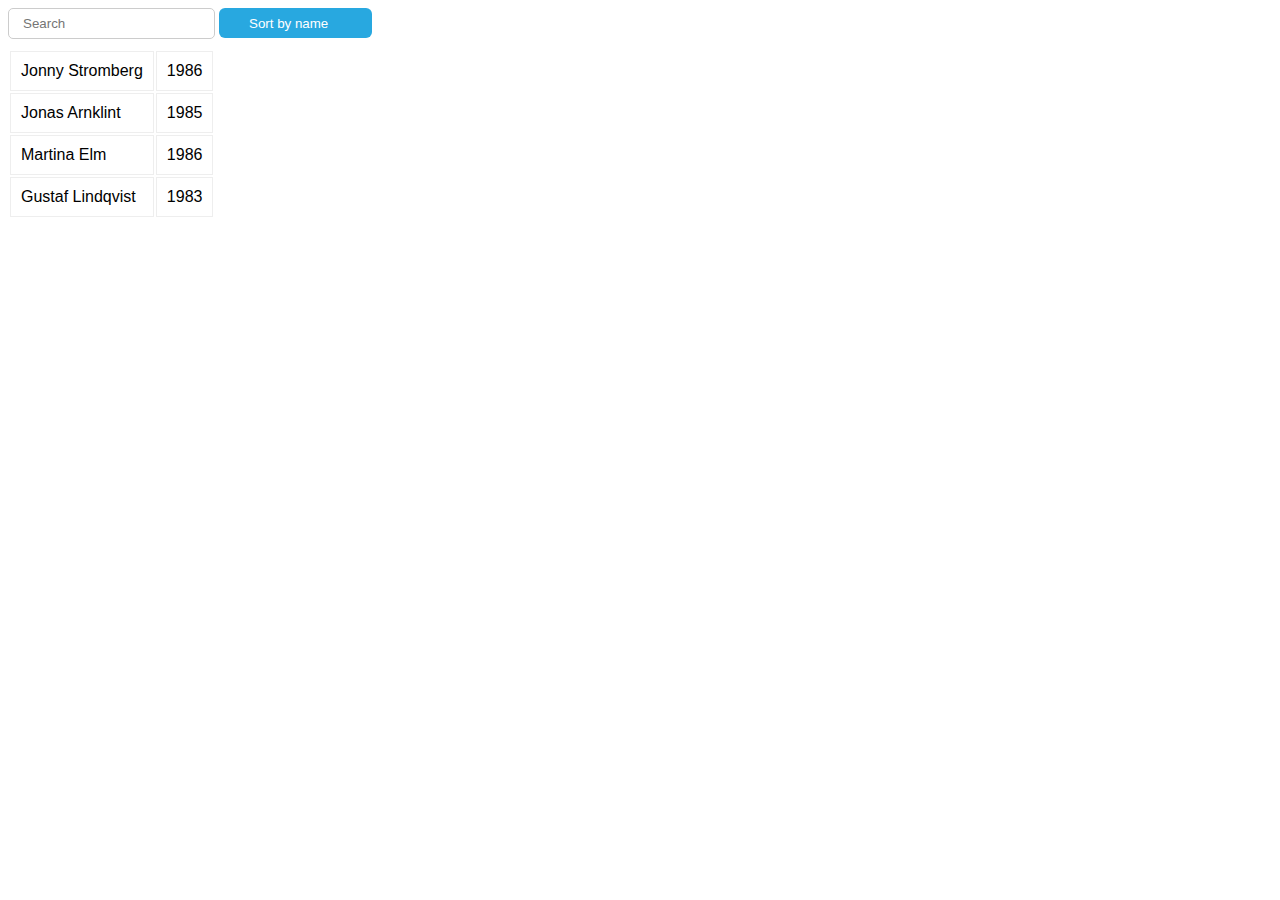
==== src/assets/index.html @ e0f152f1 "Bring in list.js demo code to integrate into project" ====
<!DOCTYPE html>

<html>
    <head>
        <link rel="stylesheet" type="text/css" href="index.css" />
    </head>

    <body>
        <div id="users">
            <input class="search" placeholder="Search" />

            <button class="sort" data-sort="name">
                Sort by name
            </button>

            <table>
                <!-- IMPORTANT, class="list" have to be at tbody -->
                <tbody class="list">
                    <tr>
                        <td class="name">Jonny Stromberg</td>
                        <td class="born">1986</td>
                    </tr>
                    <tr>
                        <td class="name">Jonas Arnklint</td>
                        <td class="born">1985</td>
                    </tr>
                    <tr>
                        <td class="name">Martina Elm</td>
                        <td class="born">1986</td>
                    </tr>
                    <tr>
                        <td class="name">Gustaf Lindqvist</td>
                        <td class="born">1983</td>
                    </tr>
                </tbody>
            </table>
        </div>

        <script src="http://listjs.com/assets/javascripts/list.min.js"></script>
        <script src="create_list.js" type="text/javascript"></script>
    </body>
</html>
---- src/assets/index.css ----
.list {
    font-family:sans-serif;
}

td {
    padding:10px; 
    border:solid 1px #eee;
}

input {
    border:solid 1px #ccc;
    border-radius: 5px;
    padding:7px 14px;
    margin-bottom:10px
}

input:focus {
    outline:none;
    border-color:#aaa;
}

.sort {
    padding:8px 30px;
    border-radius: 6px;
    border:none;
    display:inline-block;
    color:#fff;
    text-decoration: none;
    background-color: #28a8e0;
    height:30px;
}

.sort:hover {
    text-decoration: none;
    background-color:#1b8aba;
}

.sort:focus {
    outline:none;
}

.sort:after {
    display:inline-block;
    width: 0;
    height: 0;
    border-left: 5px solid transparent;
    border-right: 5px solid transparent;
    border-bottom: 5px solid transparent;
    content:"";
    position: relative;
    top:-10px;
    right:-5px;
}

.sort.asc:after {
    width: 0;
    height: 0;
    border-left: 5px solid transparent;
    border-right: 5px solid transparent;
    border-top: 5px solid #fff;
    content:"";
    position: relative;
    top:4px;
    right:-5px;
}

.sort.desc:after {
    width: 0;
    height: 0;
    border-left: 5px solid transparent;
    border-right: 5px solid transparent;
    border-bottom: 5px solid #fff;
    content:"";
    position: relative;
    top:-4px;
    right:-5px;
}
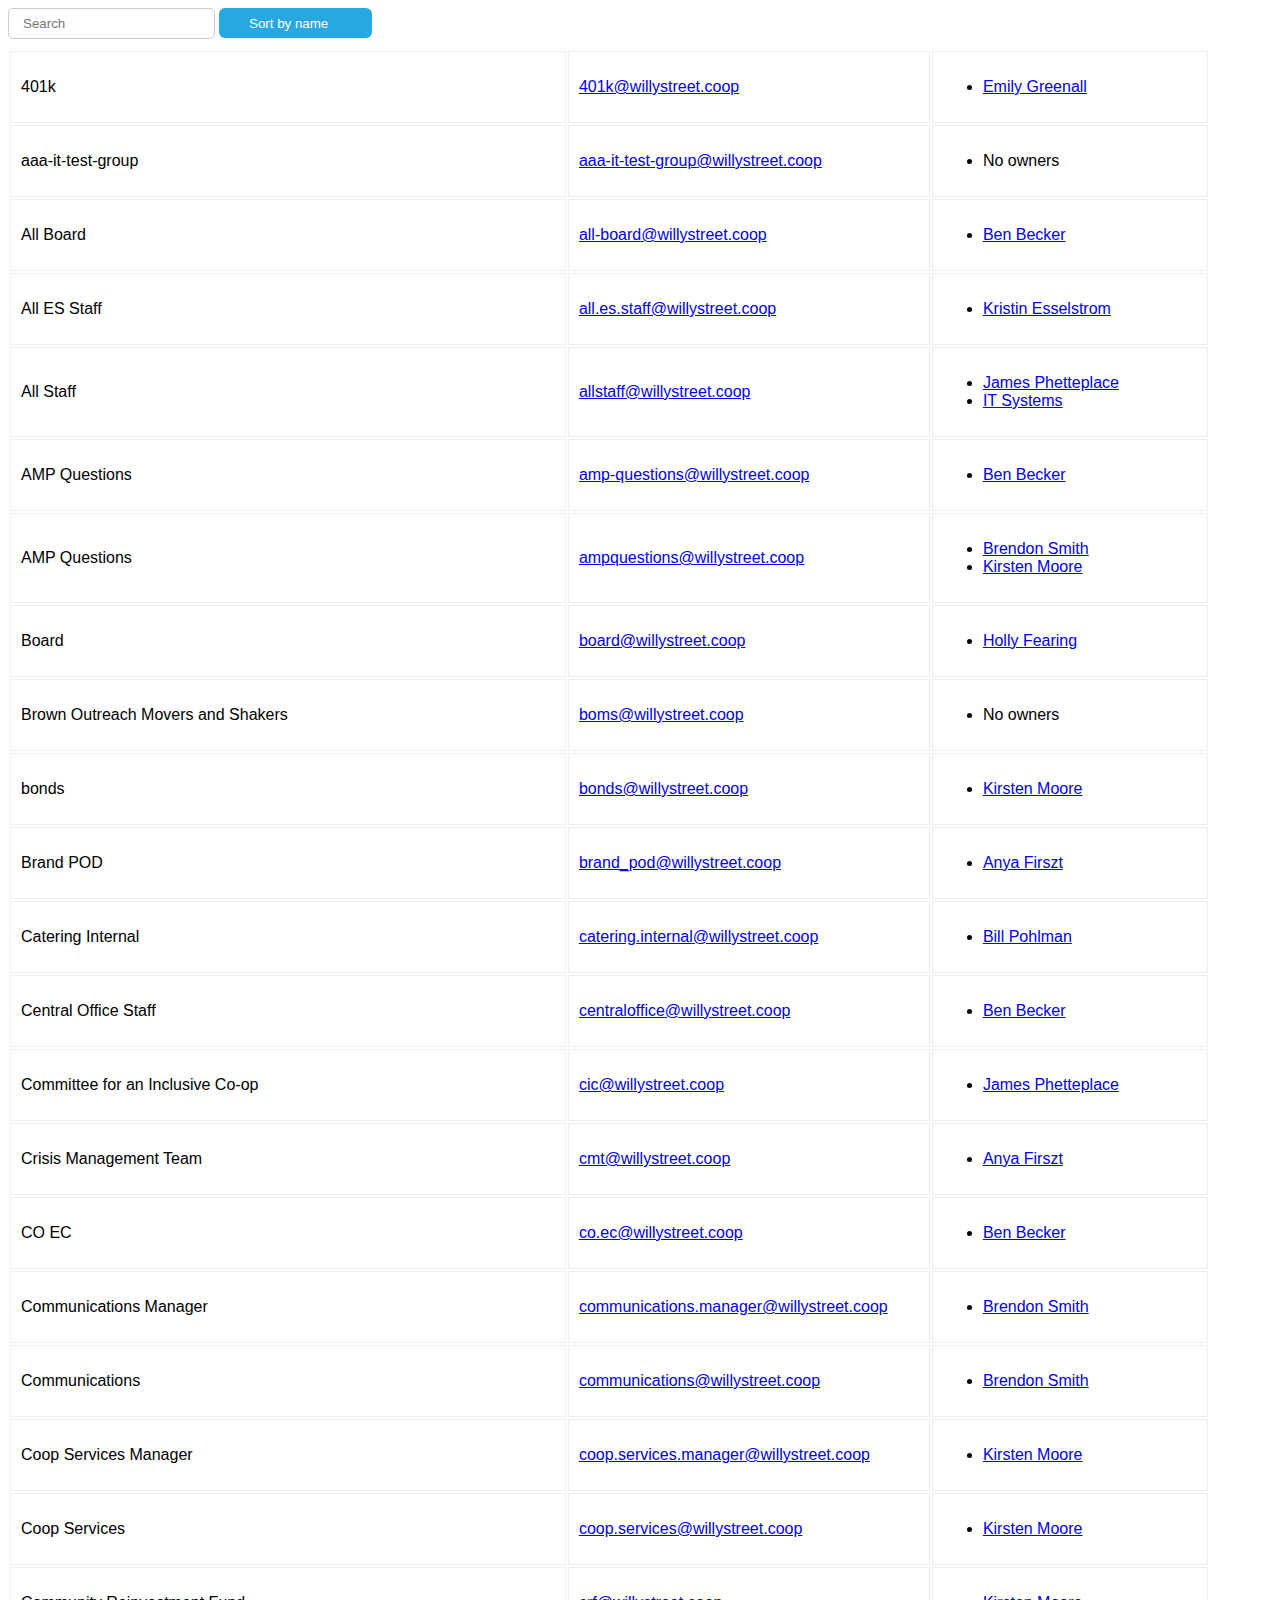
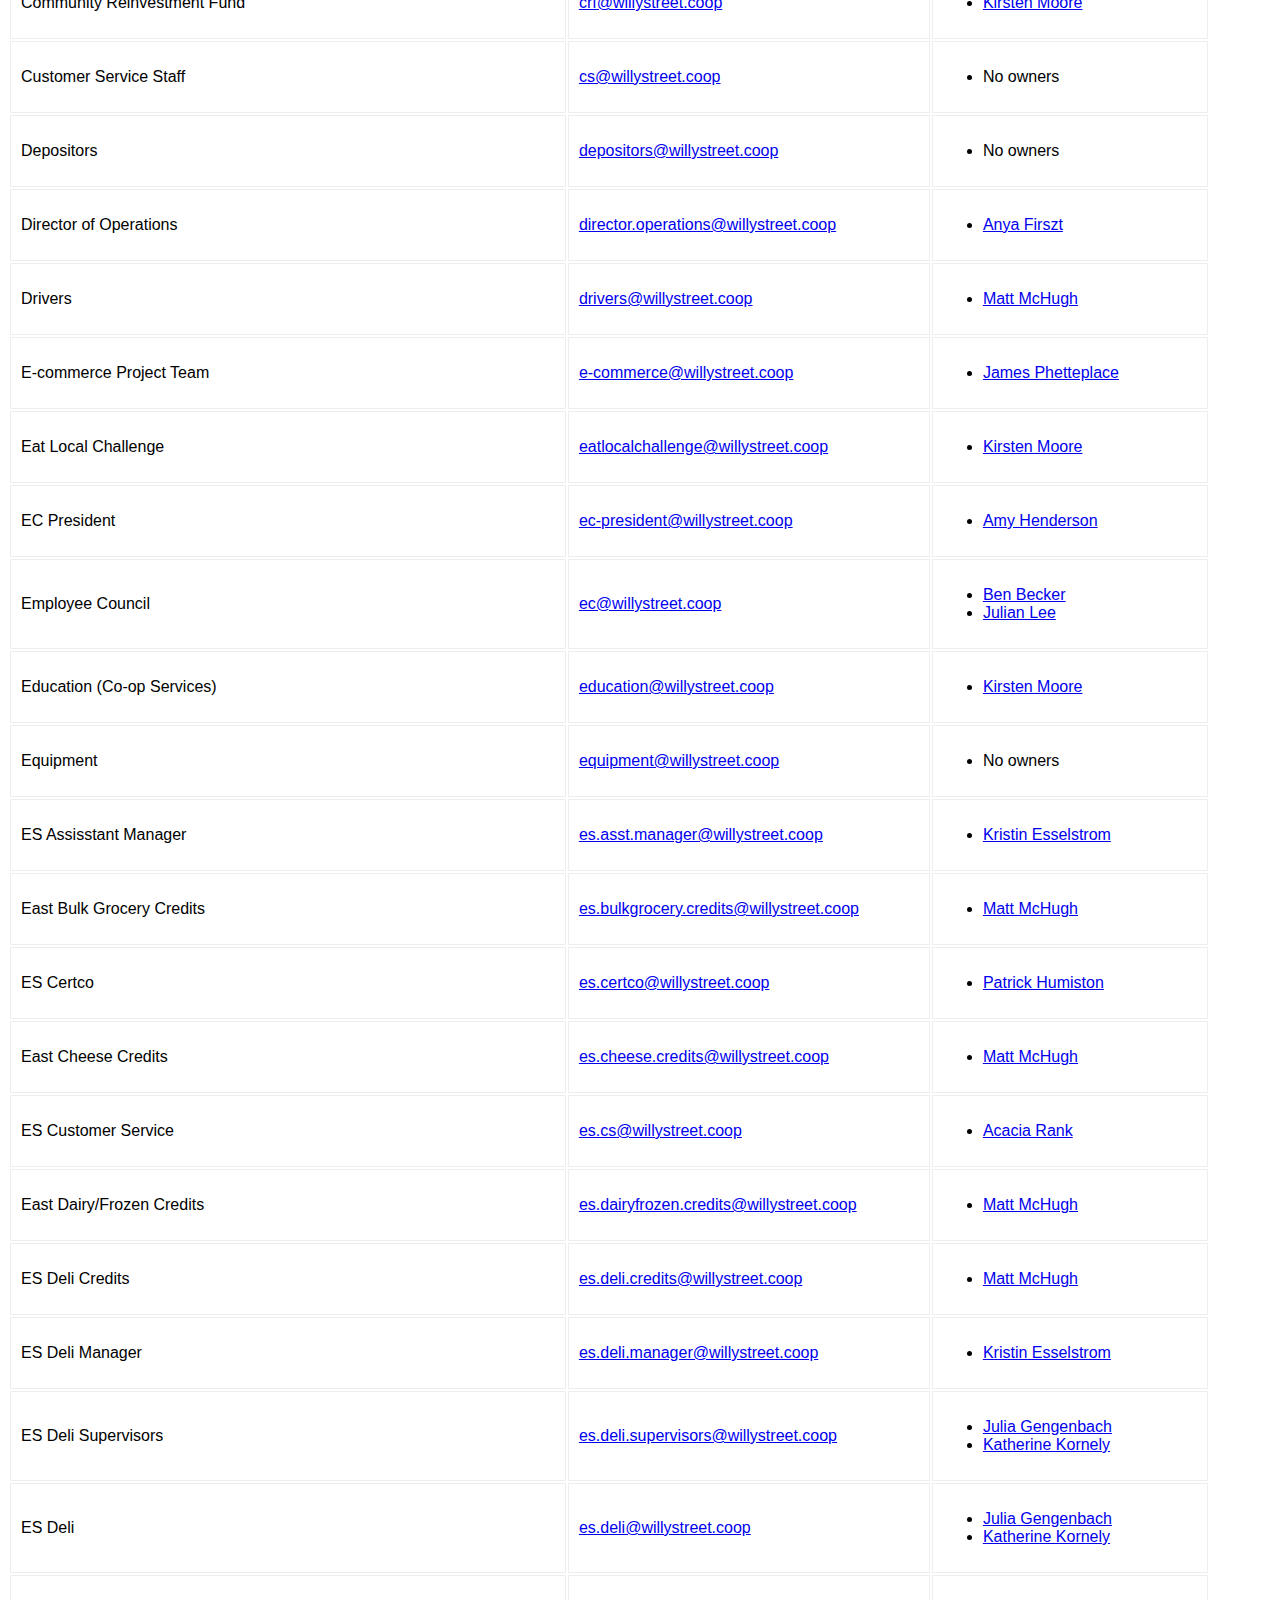
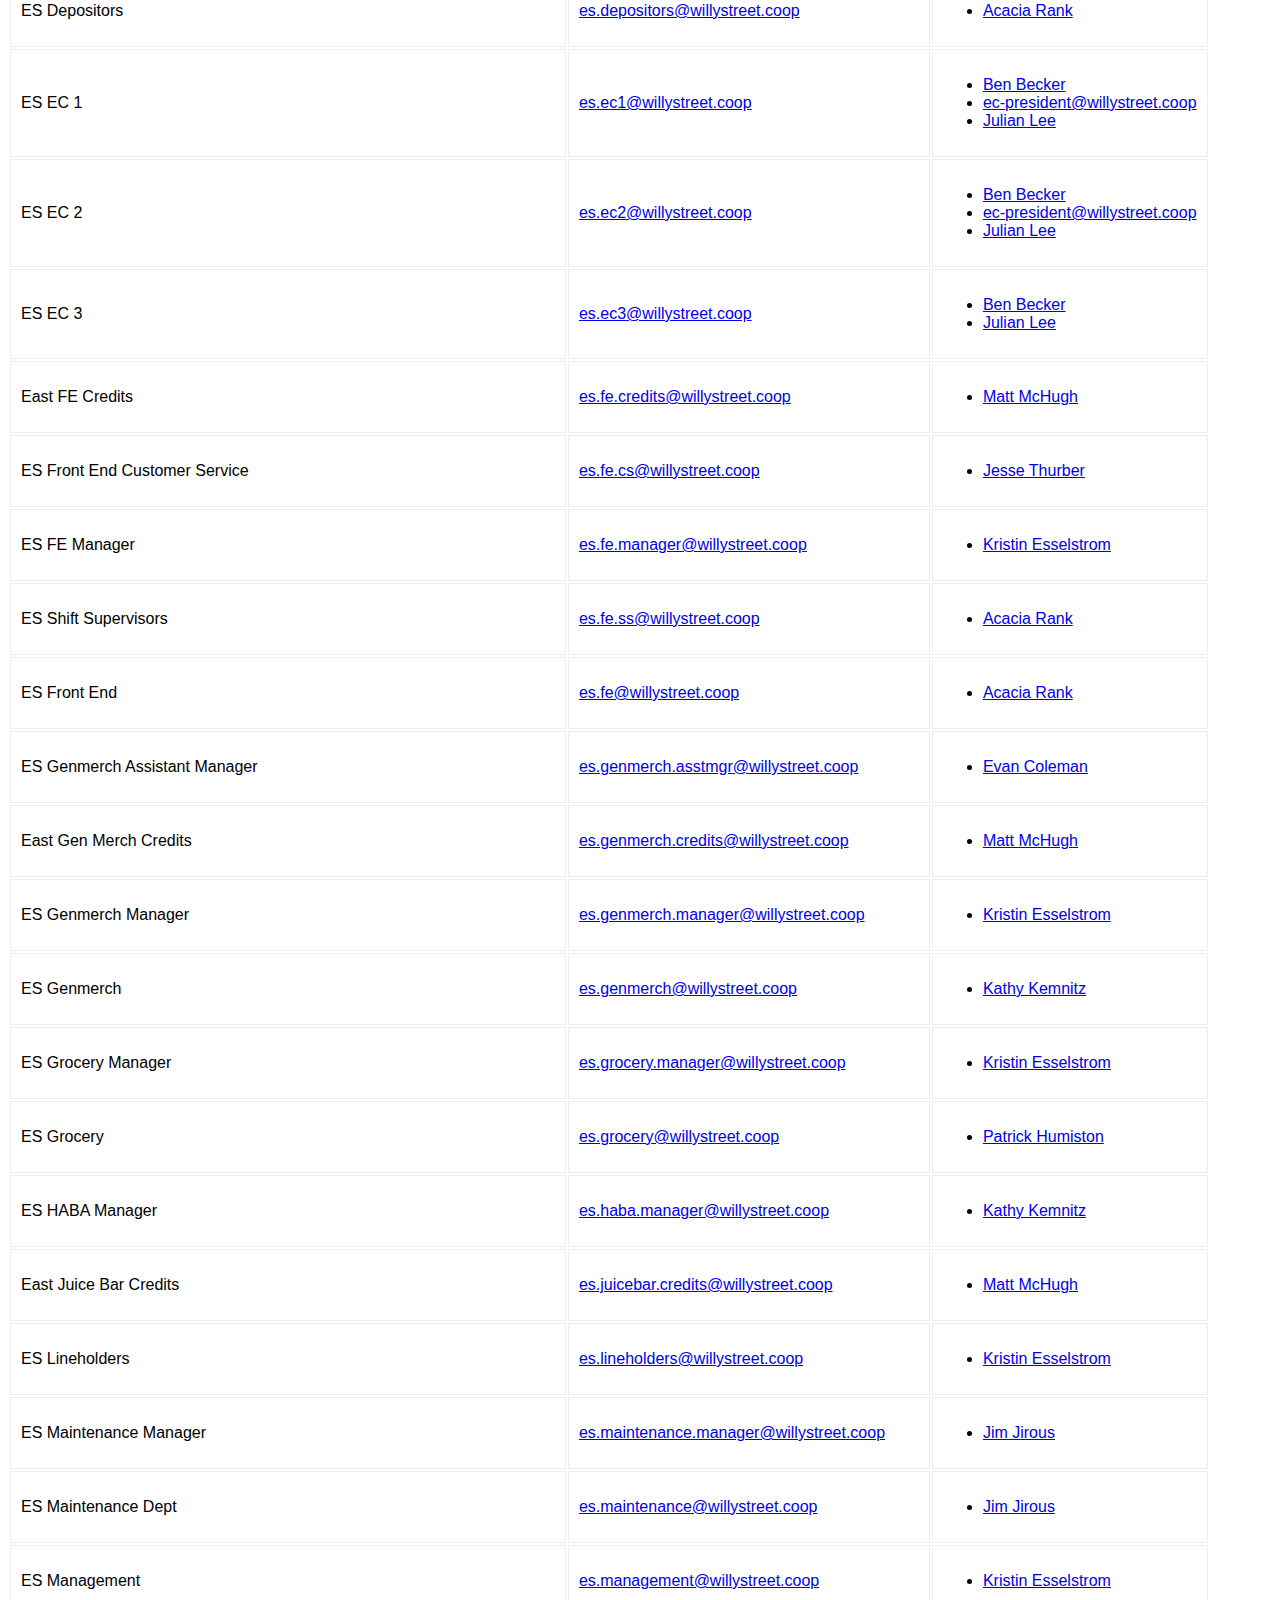
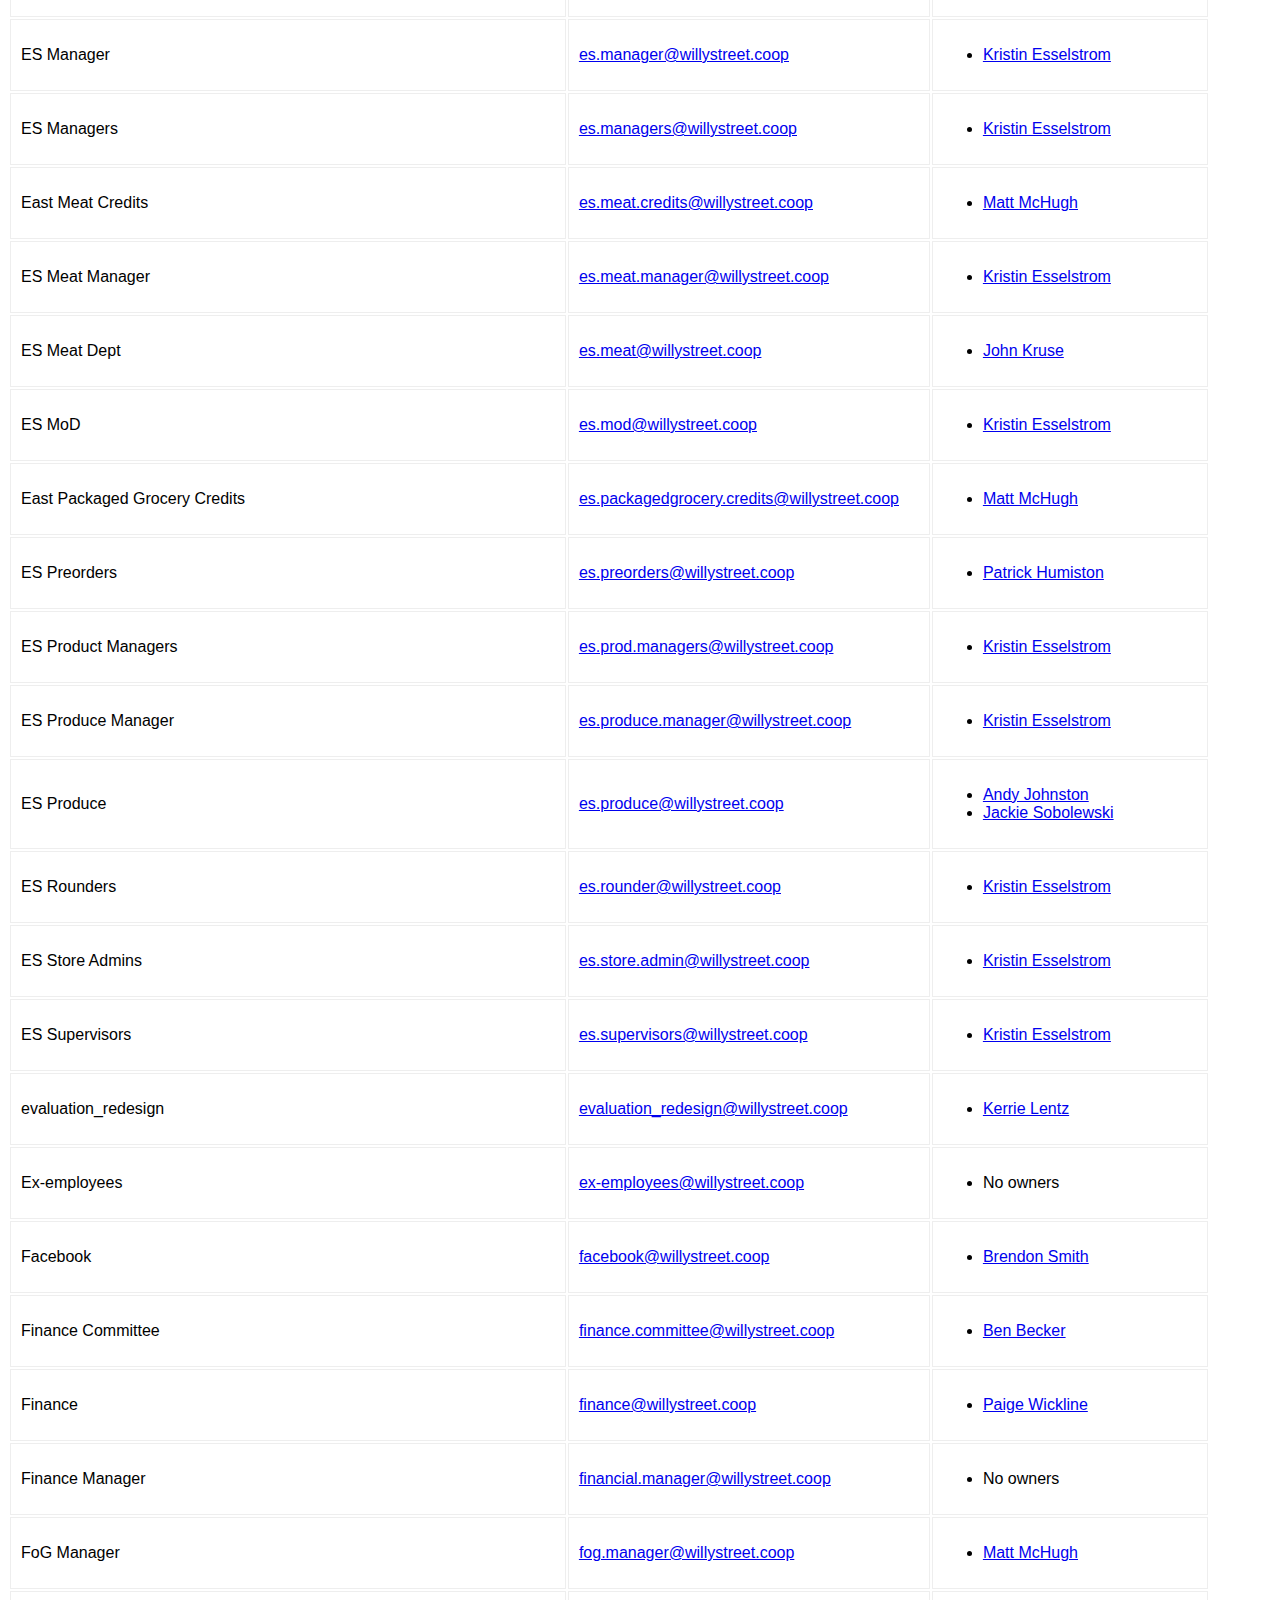
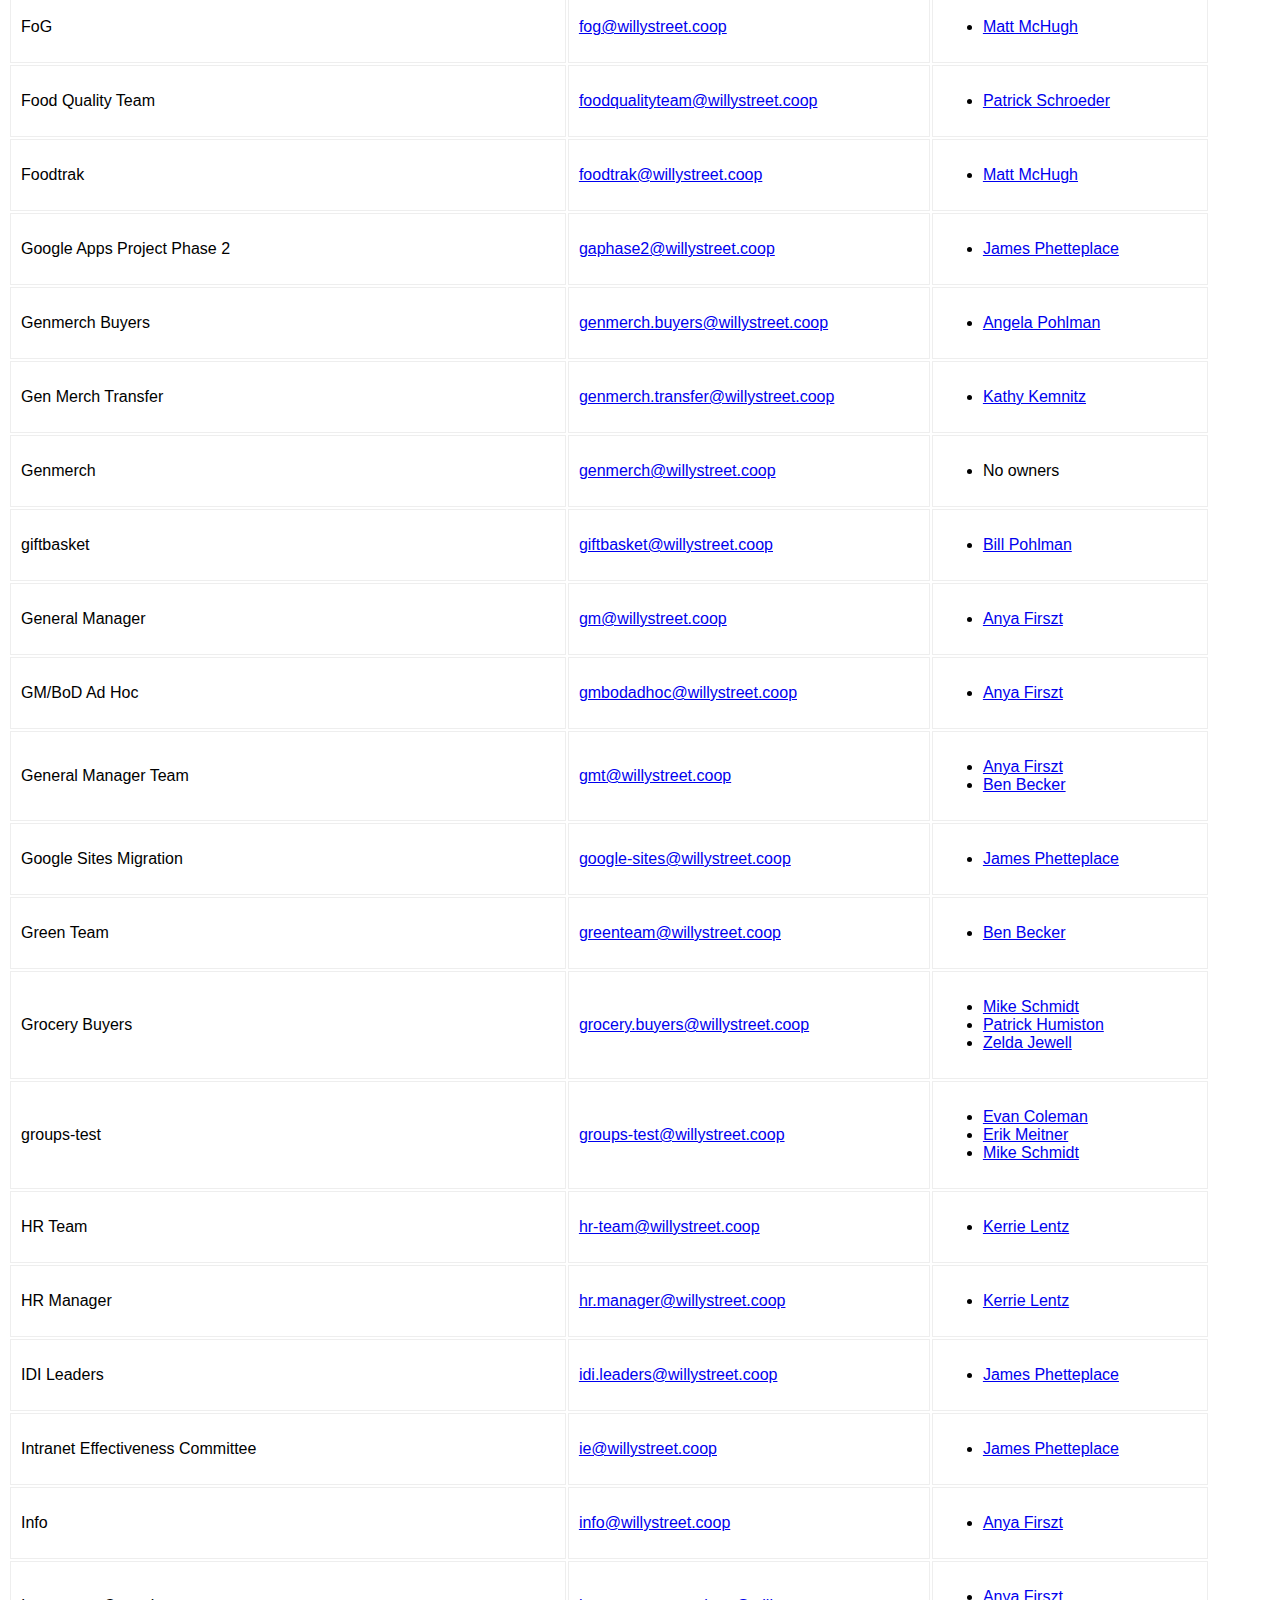
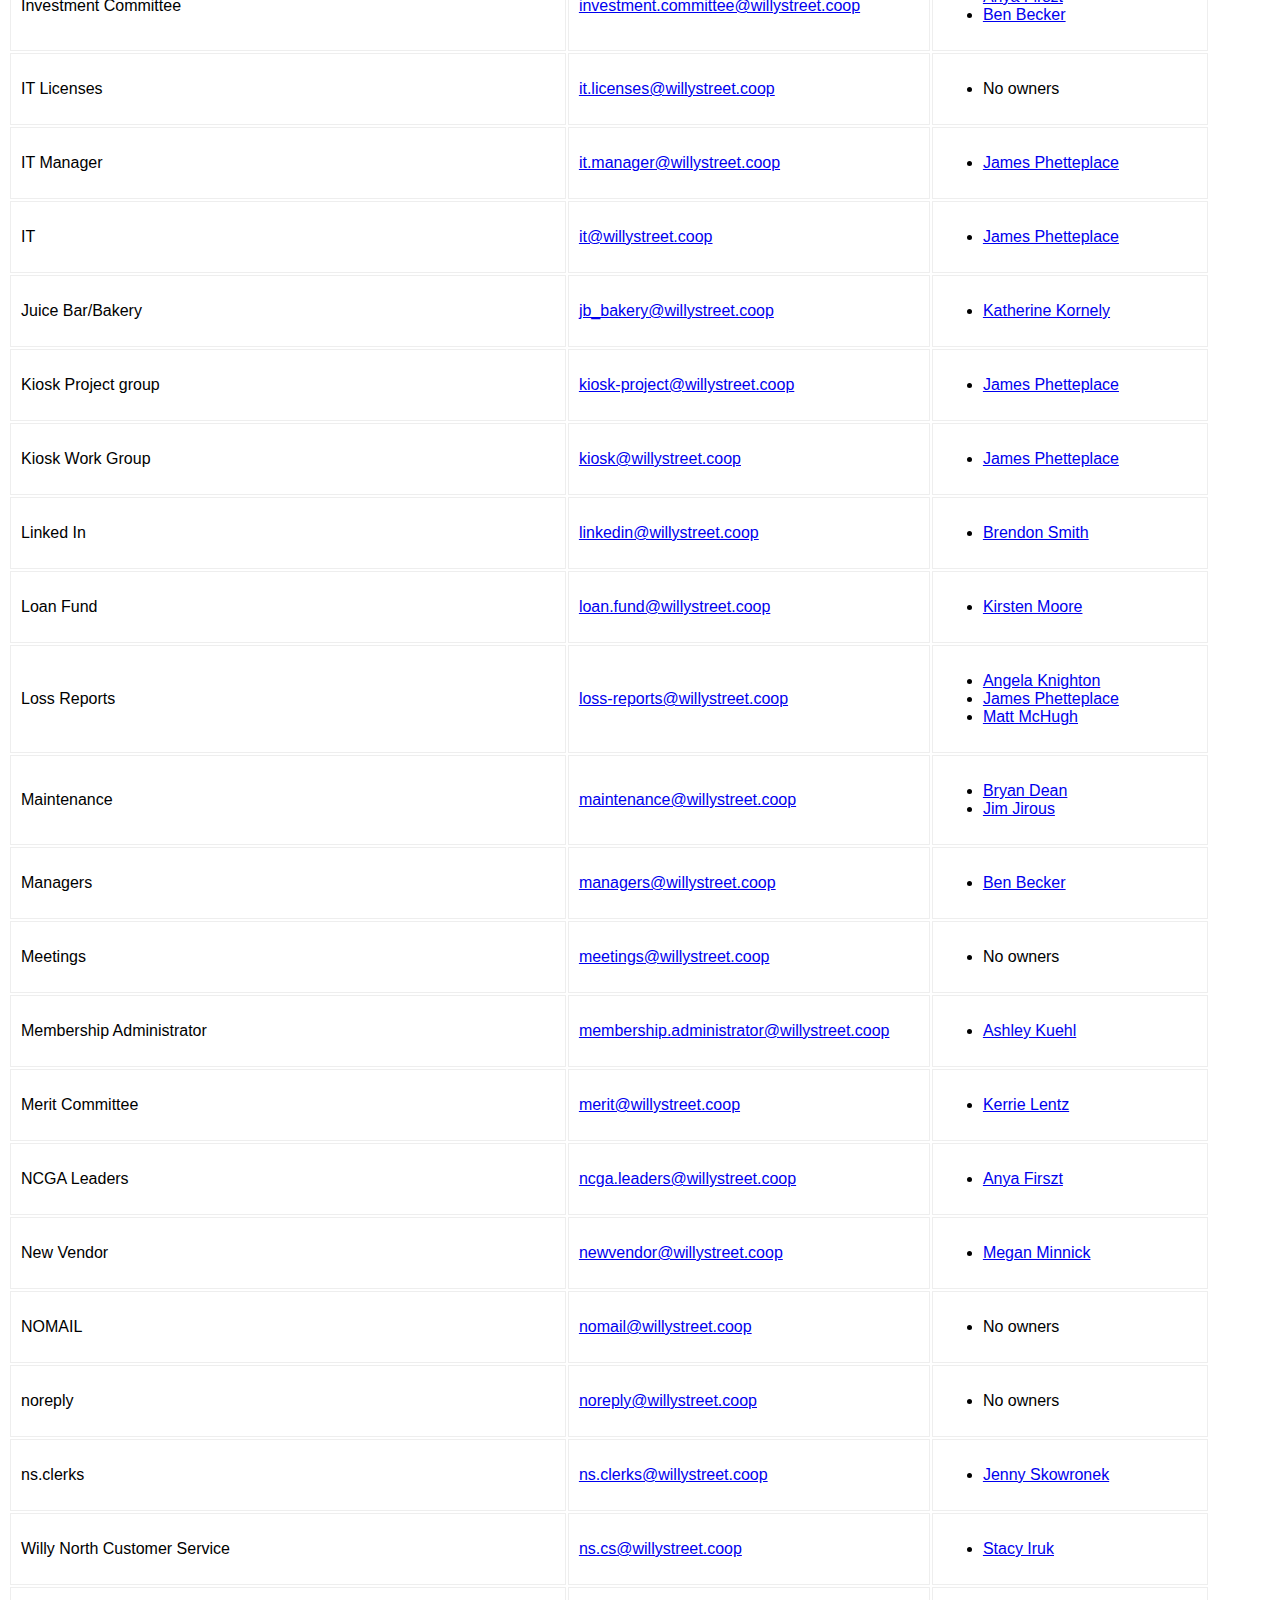
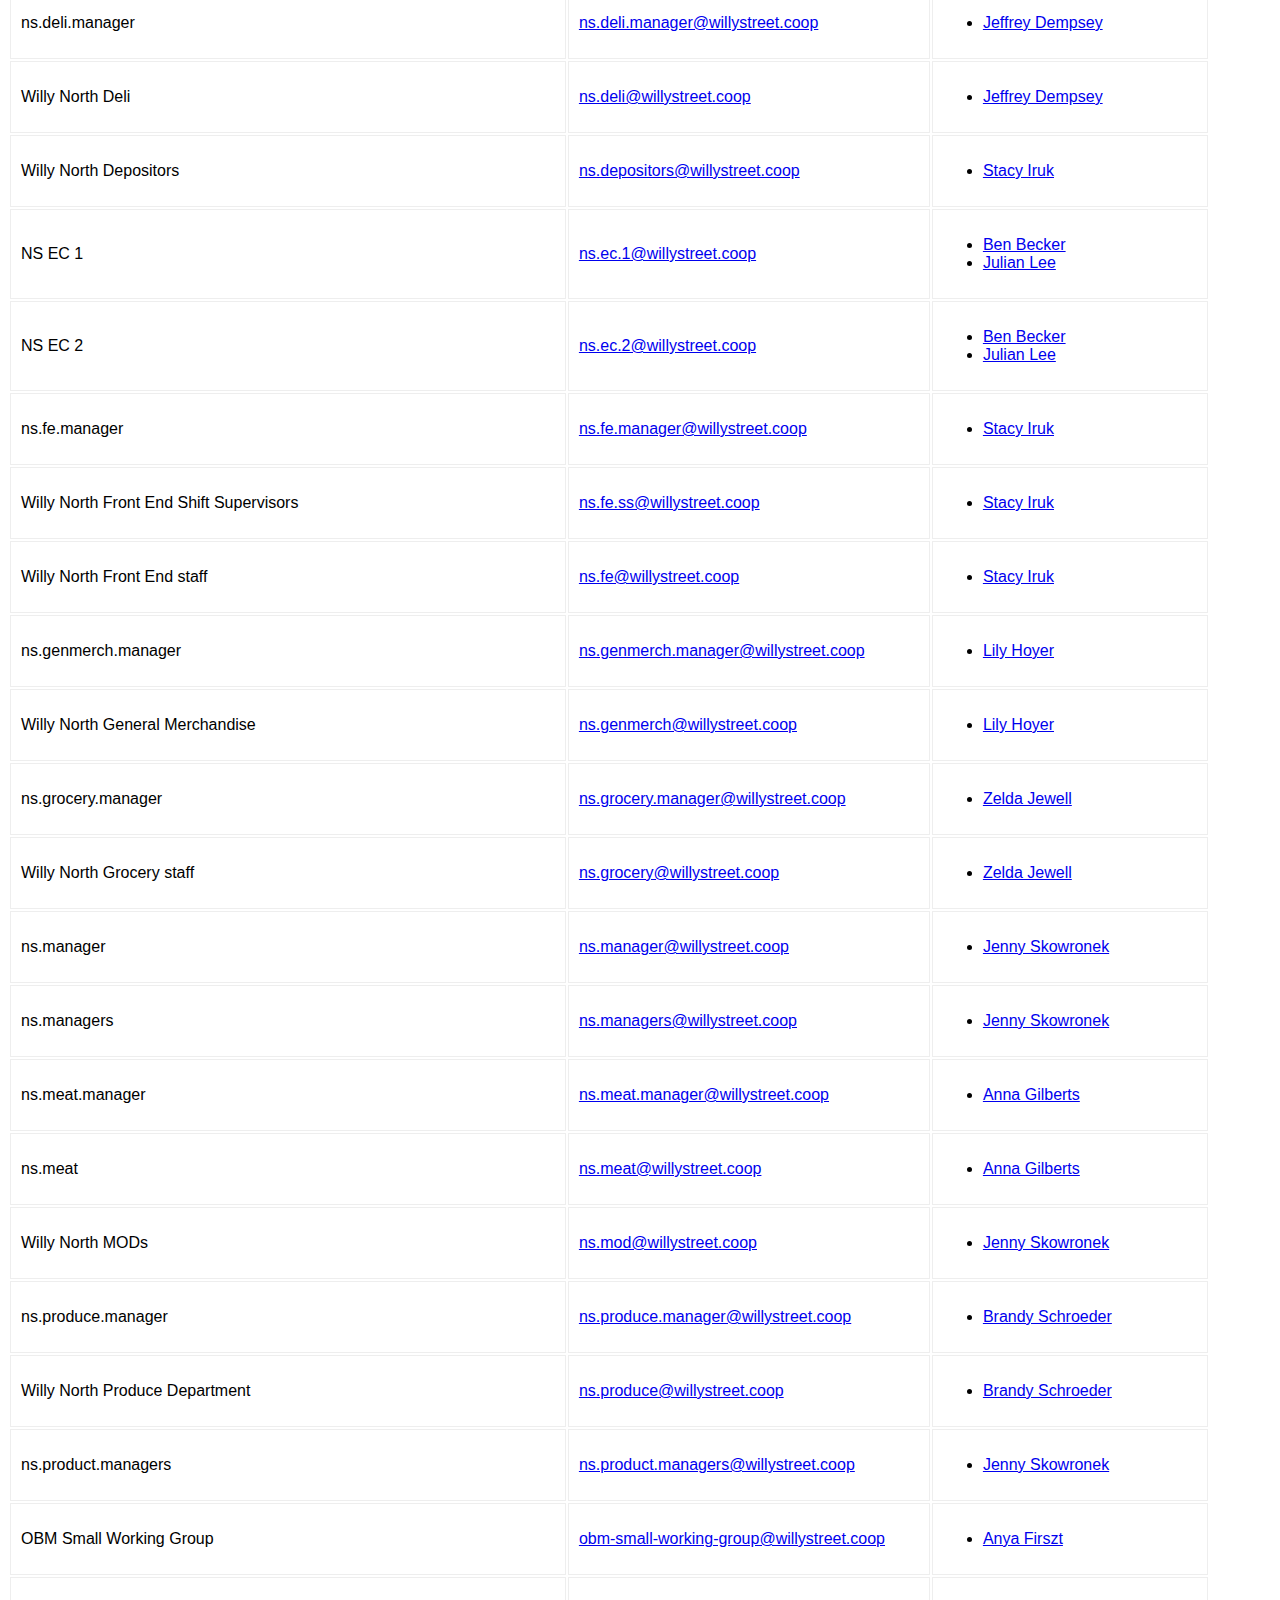
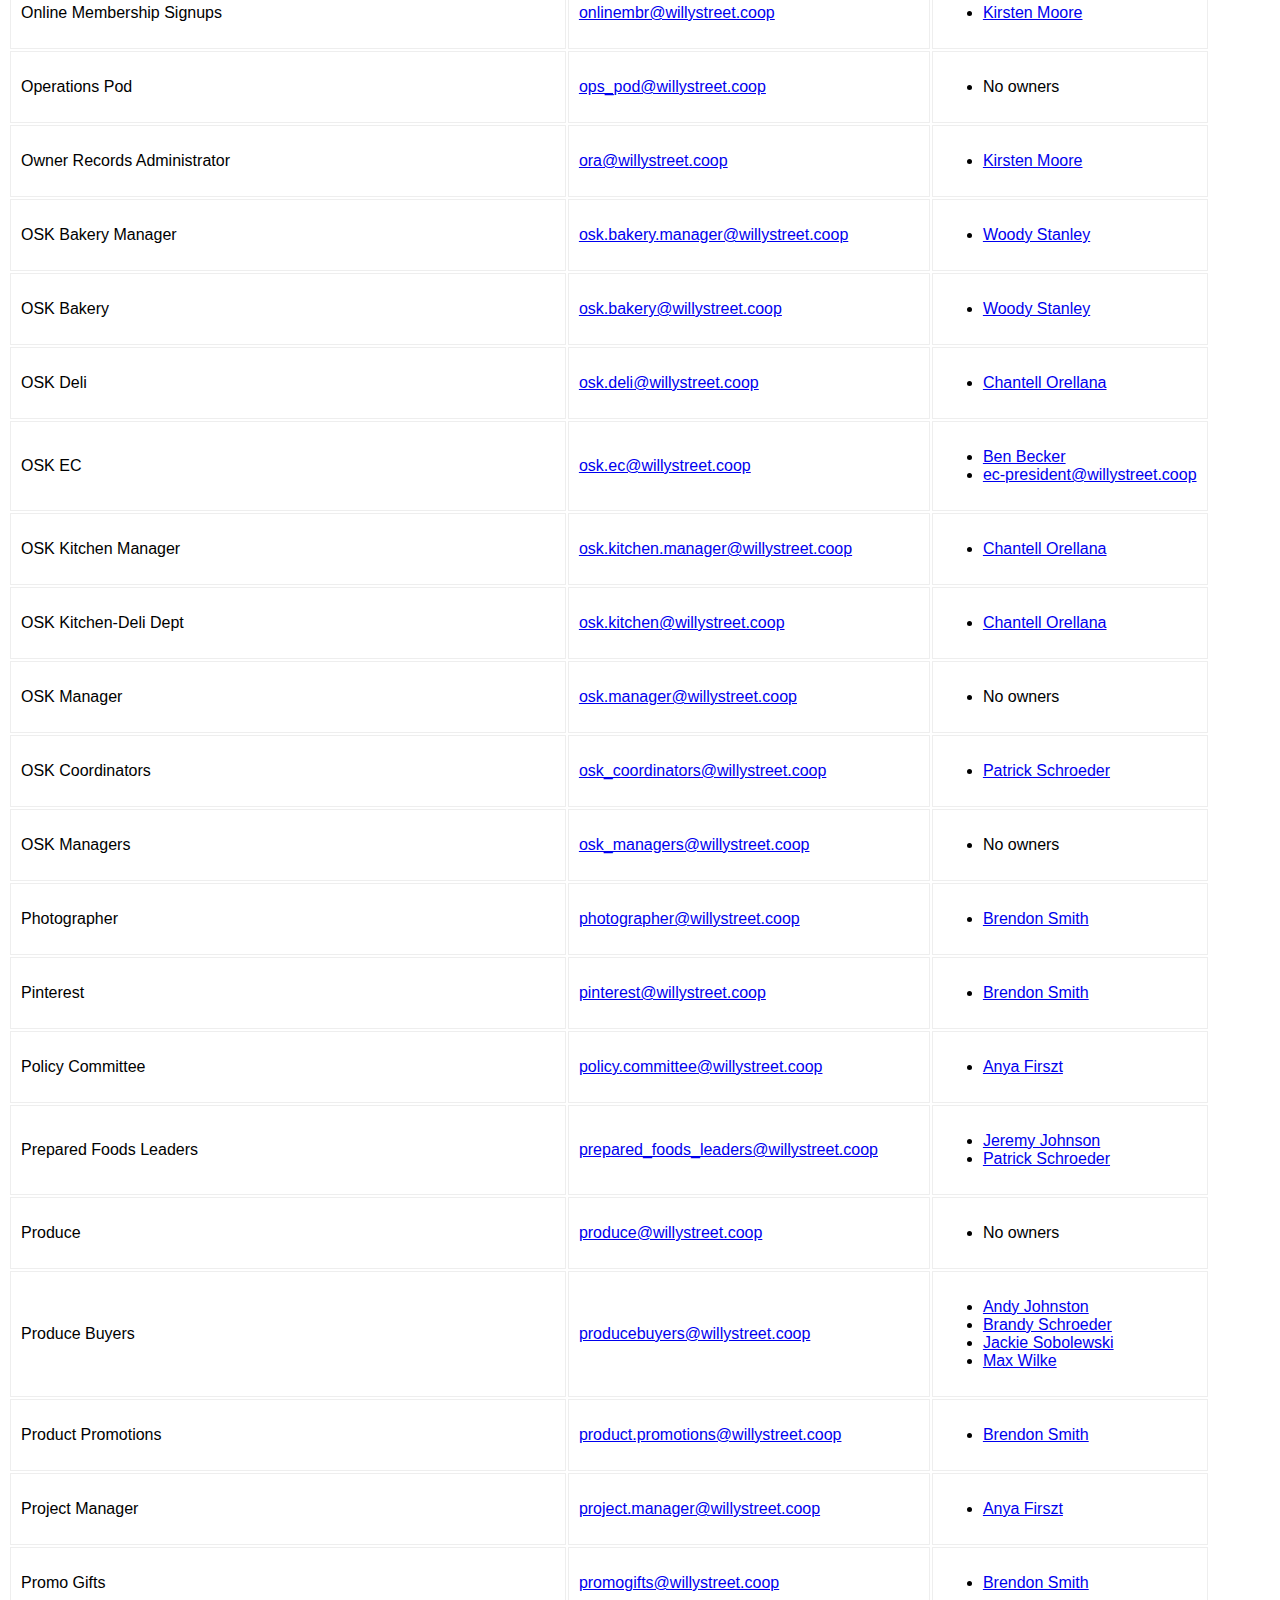
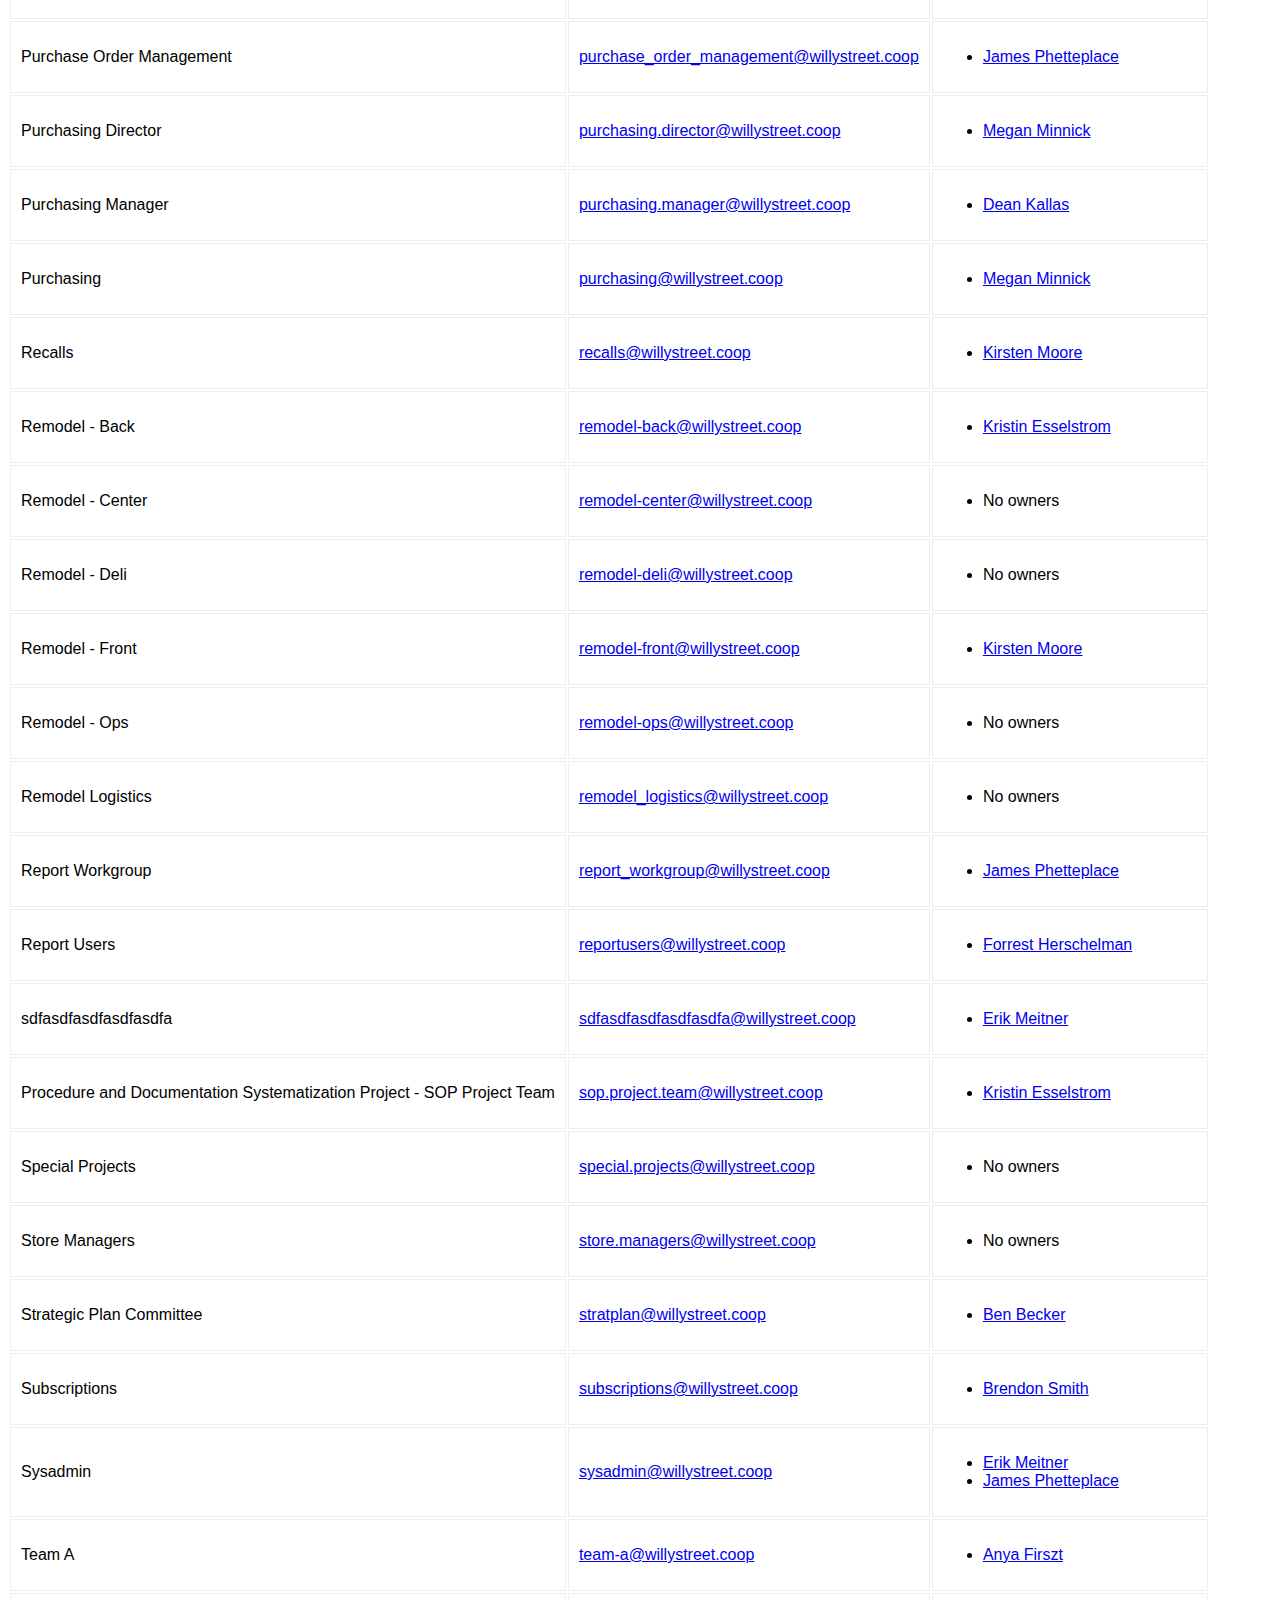
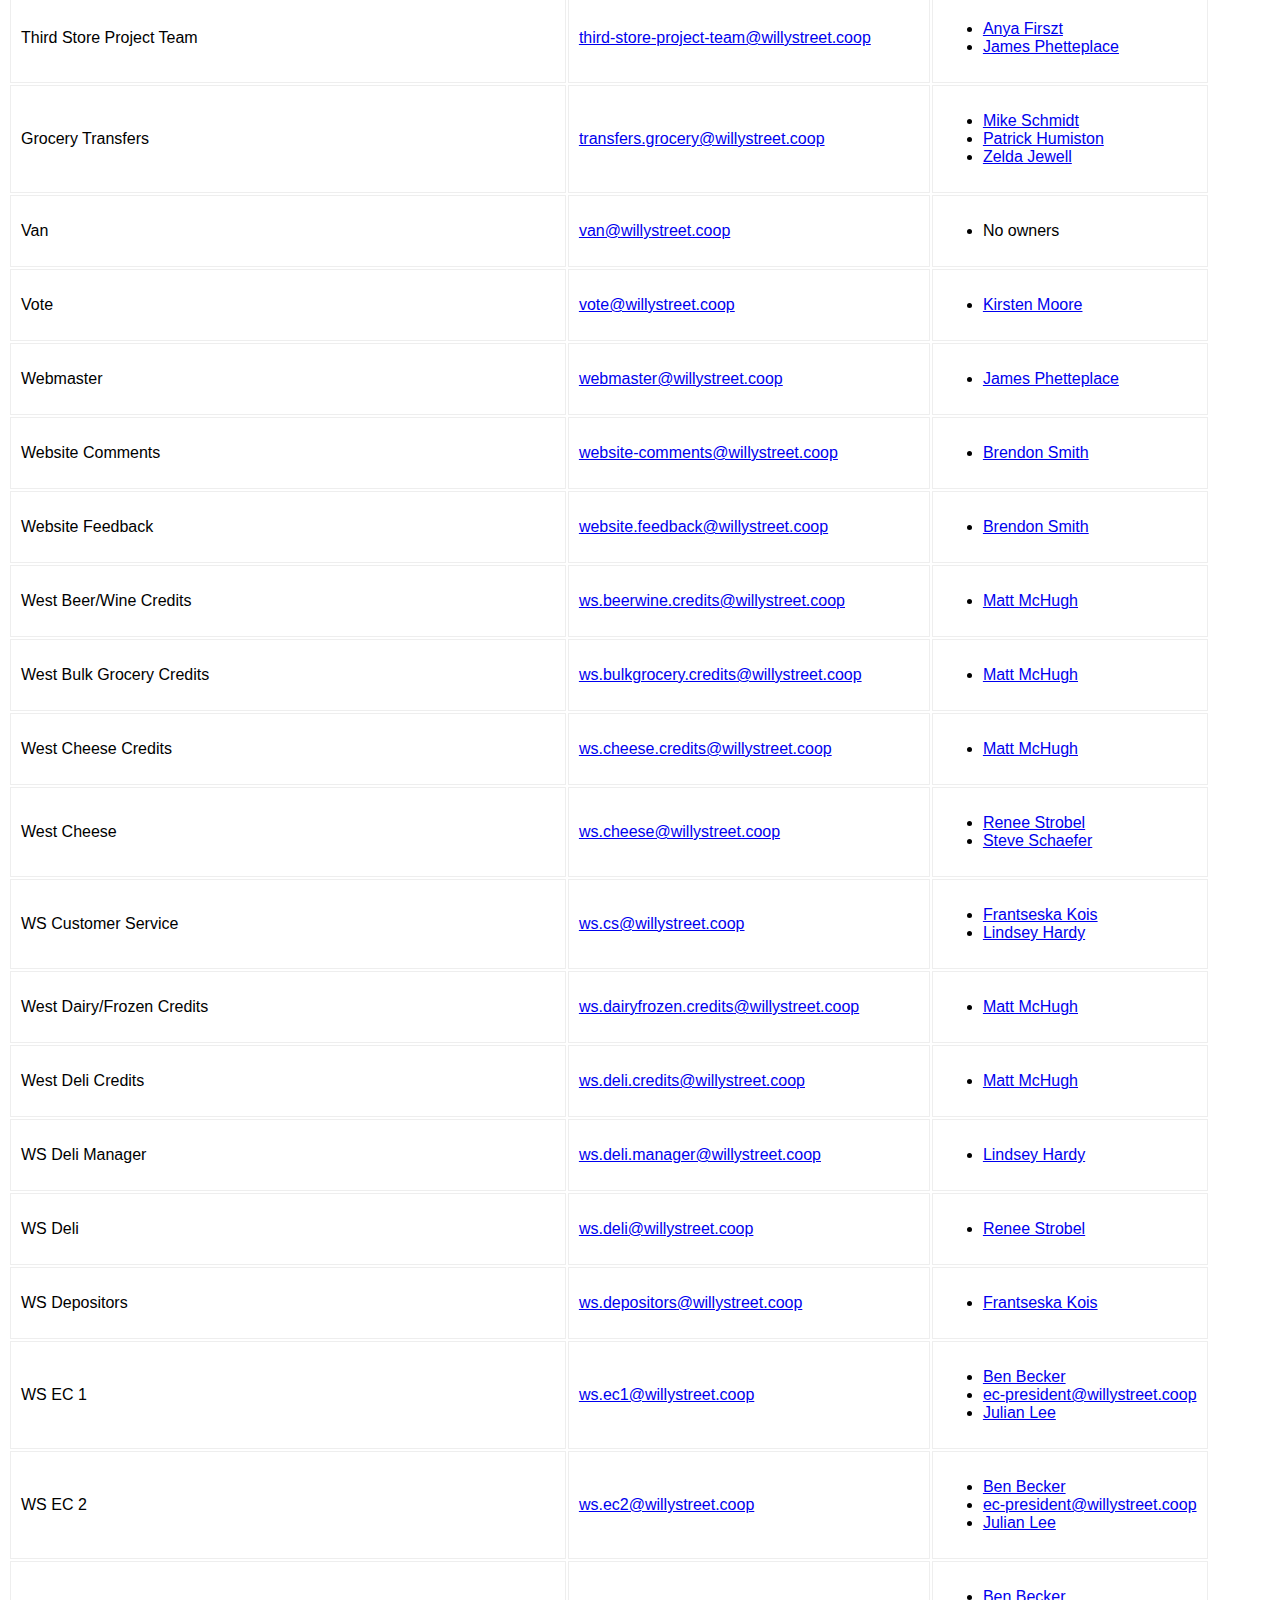
==== commit b99cc914: "Now generates an html file" ====
--- a/src/assets/index.html
+++ b/src/assets/index.html
@@ -6,7 +6,7 @@
     </head>
 
     <body>
-        <div id="users">
+        <div id="groups">
             <input class="search" placeholder="Search" />
 
             <button class="sort" data-sort="name">
@@ -16,22 +16,7 @@
             <table>
                 <!-- IMPORTANT, class="list" have to be at tbody -->
                 <tbody class="list">
-                    <tr>
-                        <td class="name">Jonny Stromberg</td>
-                        <td class="born">1986</td>
-                    </tr>
-                    <tr>
-                        <td class="name">Jonas Arnklint</td>
-                        <td class="born">1985</td>
-                    </tr>
-                    <tr>
-                        <td class="name">Martina Elm</td>
-                        <td class="born">1986</td>
-                    </tr>
-                    <tr>
-                        <td class="name">Gustaf Lindqvist</td>
-                        <td class="born">1983</td>
-                    </tr>
+                    <tr><td class="name">401k</td><td class="email"><a href=mailto:"401k@willystreet.coop">401k@willystreet.coop</a></td><td class="owners"><ul><li><a href="e.greenall@willystreet.coop">Emily Greenall</a></li></ul></td></tr><tr><td class="name">aaa-it-test-group</td><td class="email"><a href=mailto:"aaa-it-test-group@willystreet.coop">aaa-it-test-group@willystreet.coop</a></td><td class="owners"><ul><li>No owners</li></ul></td></tr><tr><td class="name">All Board</td><td class="email"><a href=mailto:"all-board@willystreet.coop">all-board@willystreet.coop</a></td><td class="owners"><ul><li><a href="b.becker@willystreet.coop">Ben Becker</a></li></ul></td></tr><tr><td class="name">All ES Staff</td><td class="email"><a href=mailto:"all.es.staff@willystreet.coop">all.es.staff@willystreet.coop</a></td><td class="owners"><ul><li><a href="k.esselstrom@willystreet.coop">Kristin Esselstrom</a></li></ul></td></tr><tr><td class="name">All Staff</td><td class="email"><a href=mailto:"allstaff@willystreet.coop">allstaff@willystreet.coop</a></td><td class="owners"><ul><li><a href="j.phetteplace@willystreet.coop">James Phetteplace</a></li><li><a href="servers@willystreet.coop">IT Systems</a></li></ul></td></tr><tr><td class="name">AMP Questions</td><td class="email"><a href=mailto:"amp-questions@willystreet.coop">amp-questions@willystreet.coop</a></td><td class="owners"><ul><li><a href="b.becker@willystreet.coop">Ben Becker</a></li></ul></td></tr><tr><td class="name">AMP Questions</td><td class="email"><a href=mailto:"ampquestions@willystreet.coop">ampquestions@willystreet.coop</a></td><td class="owners"><ul><li><a href="b.smith@willystreet.coop">Brendon Smith</a></li><li><a href="k.moore@willystreet.coop">Kirsten Moore</a></li></ul></td></tr><tr><td class="name">Board</td><td class="email"><a href=mailto:"board@willystreet.coop">board@willystreet.coop</a></td><td class="owners"><ul><li><a href="h.fearing@willystreet.coop">Holly Fearing</a></li></ul></td></tr><tr><td class="name">Brown Outreach Movers and Shakers</td><td class="email"><a href=mailto:"boms@willystreet.coop">boms@willystreet.coop</a></td><td class="owners"><ul><li>No owners</li></ul></td></tr><tr><td class="name">bonds</td><td class="email"><a href=mailto:"bonds@willystreet.coop">bonds@willystreet.coop</a></td><td class="owners"><ul><li><a href="k.moore@willystreet.coop">Kirsten Moore</a></li></ul></td></tr><tr><td class="name">Brand POD</td><td class="email"><a href=mailto:"brand_pod@willystreet.coop">brand_pod@willystreet.coop</a></td><td class="owners"><ul><li><a href="a.firszt@willystreet.coop">Anya Firszt</a></li></ul></td></tr><tr><td class="name">Catering Internal</td><td class="email"><a href=mailto:"catering.internal@willystreet.coop">catering.internal@willystreet.coop</a></td><td class="owners"><ul><li><a href="b.pohlman@willystreet.coop">Bill Pohlman</a></li></ul></td></tr><tr><td class="name">Central Office Staff</td><td class="email"><a href=mailto:"centraloffice@willystreet.coop">centraloffice@willystreet.coop</a></td><td class="owners"><ul><li><a href="b.becker@willystreet.coop">Ben Becker</a></li></ul></td></tr><tr><td class="name">Committee for an Inclusive Co-op</td><td class="email"><a href=mailto:"cic@willystreet.coop">cic@willystreet.coop</a></td><td class="owners"><ul><li><a href="j.phetteplace@willystreet.coop">James Phetteplace</a></li></ul></td></tr><tr><td class="name">Crisis Management Team</td><td class="email"><a href=mailto:"cmt@willystreet.coop">cmt@willystreet.coop</a></td><td class="owners"><ul><li><a href="a.firszt@willystreet.coop">Anya Firszt</a></li></ul></td></tr><tr><td class="name">CO EC</td><td class="email"><a href=mailto:"co.ec@willystreet.coop">co.ec@willystreet.coop</a></td><td class="owners"><ul><li><a href="b.becker@willystreet.coop">Ben Becker</a></li></ul></td></tr><tr><td class="name">Communications Manager</td><td class="email"><a href=mailto:"communications.manager@willystreet.coop">communications.manager@willystreet.coop</a></td><td class="owners"><ul><li><a href="b.smith@willystreet.coop">Brendon Smith</a></li></ul></td></tr><tr><td class="name">Communications</td><td class="email"><a href=mailto:"communications@willystreet.coop">communications@willystreet.coop</a></td><td class="owners"><ul><li><a href="b.smith@willystreet.coop">Brendon Smith</a></li></ul></td></tr><tr><td class="name">Coop Services Manager</td><td class="email"><a href=mailto:"coop.services.manager@willystreet.coop">coop.services.manager@willystreet.coop</a></td><td class="owners"><ul><li><a href="k.moore@willystreet.coop">Kirsten Moore</a></li></ul></td></tr><tr><td class="name">Coop Services</td><td class="email"><a href=mailto:"coop.services@willystreet.coop">coop.services@willystreet.coop</a></td><td class="owners"><ul><li><a href="k.moore@willystreet.coop">Kirsten Moore</a></li></ul></td></tr><tr><td class="name">Community Reinvestment Fund</td><td class="email"><a href=mailto:"crf@willystreet.coop">crf@willystreet.coop</a></td><td class="owners"><ul><li><a href="k.moore@willystreet.coop">Kirsten Moore</a></li></ul></td></tr><tr><td class="name">Customer Service Staff</td><td class="email"><a href=mailto:"cs@willystreet.coop">cs@willystreet.coop</a></td><td class="owners"><ul><li>No owners</li></ul></td></tr><tr><td class="name">Depositors</td><td class="email"><a href=mailto:"depositors@willystreet.coop">depositors@willystreet.coop</a></td><td class="owners"><ul><li>No owners</li></ul></td></tr><tr><td class="name">Director of Operations</td><td class="email"><a href=mailto:"director.operations@willystreet.coop">director.operations@willystreet.coop</a></td><td class="owners"><ul><li><a href="a.firszt@willystreet.coop">Anya Firszt</a></li></ul></td></tr><tr><td class="name">Drivers</td><td class="email"><a href=mailto:"drivers@willystreet.coop">drivers@willystreet.coop</a></td><td class="owners"><ul><li><a href="m.mchugh@willystreet.coop">Matt McHugh</a></li></ul></td></tr><tr><td class="name">E-commerce Project Team</td><td class="email"><a href=mailto:"e-commerce@willystreet.coop">e-commerce@willystreet.coop</a></td><td class="owners"><ul><li><a href="j.phetteplace@willystreet.coop">James Phetteplace</a></li></ul></td></tr><tr><td class="name">Eat Local Challenge</td><td class="email"><a href=mailto:"eatlocalchallenge@willystreet.coop">eatlocalchallenge@willystreet.coop</a></td><td class="owners"><ul><li><a href="k.moore@willystreet.coop">Kirsten Moore</a></li></ul></td></tr><tr><td class="name">EC President</td><td class="email"><a href=mailto:"ec-president@willystreet.coop">ec-president@willystreet.coop</a></td><td class="owners"><ul><li><a href="a.henderson@willystreet.coop">Amy Henderson</a></li></ul></td></tr><tr><td class="name">Employee Council</td><td class="email"><a href=mailto:"ec@willystreet.coop">ec@willystreet.coop</a></td><td class="owners"><ul><li><a href="b.becker@willystreet.coop">Ben Becker</a></li><li><a href="j.lee@willystreet.coop">Julian Lee</a></li></ul></td></tr><tr><td class="name">Education (Co-op Services)</td><td class="email"><a href=mailto:"education@willystreet.coop">education@willystreet.coop</a></td><td class="owners"><ul><li><a href="k.moore@willystreet.coop">Kirsten Moore</a></li></ul></td></tr><tr><td class="name">Equipment</td><td class="email"><a href=mailto:"equipment@willystreet.coop">equipment@willystreet.coop</a></td><td class="owners"><ul><li>No owners</li></ul></td></tr><tr><td class="name">ES Assisstant Manager</td><td class="email"><a href=mailto:"es.asst.manager@willystreet.coop">es.asst.manager@willystreet.coop</a></td><td class="owners"><ul><li><a href="k.esselstrom@willystreet.coop">Kristin Esselstrom</a></li></ul></td></tr><tr><td class="name">East Bulk Grocery Credits</td><td class="email"><a href=mailto:"es.bulkgrocery.credits@willystreet.coop">es.bulkgrocery.credits@willystreet.coop</a></td><td class="owners"><ul><li><a href="m.mchugh@willystreet.coop">Matt McHugh</a></li></ul></td></tr><tr><td class="name">ES Certco</td><td class="email"><a href=mailto:"es.certco@willystreet.coop">es.certco@willystreet.coop</a></td><td class="owners"><ul><li><a href="p.humiston@willystreet.coop">Patrick Humiston</a></li></ul></td></tr><tr><td class="name">East Cheese Credits</td><td class="email"><a href=mailto:"es.cheese.credits@willystreet.coop">es.cheese.credits@willystreet.coop</a></td><td class="owners"><ul><li><a href="m.mchugh@willystreet.coop">Matt McHugh</a></li></ul></td></tr><tr><td class="name">ES Customer Service</td><td class="email"><a href=mailto:"es.cs@willystreet.coop">es.cs@willystreet.coop</a></td><td class="owners"><ul><li><a href="a.rank@willystreet.coop">Acacia Rank</a></li></ul></td></tr><tr><td class="name">East Dairy/Frozen Credits</td><td class="email"><a href=mailto:"es.dairyfrozen.credits@willystreet.coop">es.dairyfrozen.credits@willystreet.coop</a></td><td class="owners"><ul><li><a href="m.mchugh@willystreet.coop">Matt McHugh</a></li></ul></td></tr><tr><td class="name">ES Deli Credits</td><td class="email"><a href=mailto:"es.deli.credits@willystreet.coop">es.deli.credits@willystreet.coop</a></td><td class="owners"><ul><li><a href="m.mchugh@willystreet.coop">Matt McHugh</a></li></ul></td></tr><tr><td class="name">ES Deli Manager</td><td class="email"><a href=mailto:"es.deli.manager@willystreet.coop">es.deli.manager@willystreet.coop</a></td><td class="owners"><ul><li><a href="k.esselstrom@willystreet.coop">Kristin Esselstrom</a></li></ul></td></tr><tr><td class="name">ES Deli Supervisors</td><td class="email"><a href=mailto:"es.deli.supervisors@willystreet.coop">es.deli.supervisors@willystreet.coop</a></td><td class="owners"><ul><li><a href="j.gengenbach@willystreet.coop">Julia Gengenbach</a></li><li><a href="k.kornely@willystreet.coop">Katherine Kornely</a></li></ul></td></tr><tr><td class="name">ES Deli</td><td class="email"><a href=mailto:"es.deli@willystreet.coop">es.deli@willystreet.coop</a></td><td class="owners"><ul><li><a href="j.gengenbach@willystreet.coop">Julia Gengenbach</a></li><li><a href="k.kornely@willystreet.coop">Katherine Kornely</a></li></ul></td></tr><tr><td class="name">ES Depositors</td><td class="email"><a href=mailto:"es.depositors@willystreet.coop">es.depositors@willystreet.coop</a></td><td class="owners"><ul><li><a href="a.rank@willystreet.coop">Acacia Rank</a></li></ul></td></tr><tr><td class="name">ES EC 1</td><td class="email"><a href=mailto:"es.ec1@willystreet.coop">es.ec1@willystreet.coop</a></td><td class="owners"><ul><li><a href="b.becker@willystreet.coop">Ben Becker</a></li><li><a href="ec-president@willystreet.coop">ec-president@willystreet.coop</a></li><li><a href="j.lee@willystreet.coop">Julian Lee</a></li></ul></td></tr><tr><td class="name">ES EC 2</td><td class="email"><a href=mailto:"es.ec2@willystreet.coop">es.ec2@willystreet.coop</a></td><td class="owners"><ul><li><a href="b.becker@willystreet.coop">Ben Becker</a></li><li><a href="ec-president@willystreet.coop">ec-president@willystreet.coop</a></li><li><a href="j.lee@willystreet.coop">Julian Lee</a></li></ul></td></tr><tr><td class="name">ES EC 3</td><td class="email"><a href=mailto:"es.ec3@willystreet.coop">es.ec3@willystreet.coop</a></td><td class="owners"><ul><li><a href="b.becker@willystreet.coop">Ben Becker</a></li><li><a href="j.lee@willystreet.coop">Julian Lee</a></li></ul></td></tr><tr><td class="name">East FE Credits</td><td class="email"><a href=mailto:"es.fe.credits@willystreet.coop">es.fe.credits@willystreet.coop</a></td><td class="owners"><ul><li><a href="m.mchugh@willystreet.coop">Matt McHugh</a></li></ul></td></tr><tr><td class="name">ES Front End Customer Service</td><td class="email"><a href=mailto:"es.fe.cs@willystreet.coop">es.fe.cs@willystreet.coop</a></td><td class="owners"><ul><li><a href="j.thurber@willystreet.coop">Jesse Thurber</a></li></ul></td></tr><tr><td class="name">ES FE Manager</td><td class="email"><a href=mailto:"es.fe.manager@willystreet.coop">es.fe.manager@willystreet.coop</a></td><td class="owners"><ul><li><a href="k.esselstrom@willystreet.coop">Kristin Esselstrom</a></li></ul></td></tr><tr><td class="name">ES Shift Supervisors</td><td class="email"><a href=mailto:"es.fe.ss@willystreet.coop">es.fe.ss@willystreet.coop</a></td><td class="owners"><ul><li><a href="a.rank@willystreet.coop">Acacia Rank</a></li></ul></td></tr><tr><td class="name">ES Front End</td><td class="email"><a href=mailto:"es.fe@willystreet.coop">es.fe@willystreet.coop</a></td><td class="owners"><ul><li><a href="a.rank@willystreet.coop">Acacia Rank</a></li></ul></td></tr><tr><td class="name">ES Genmerch Assistant Manager</td><td class="email"><a href=mailto:"es.genmerch.asstmgr@willystreet.coop">es.genmerch.asstmgr@willystreet.coop</a></td><td class="owners"><ul><li><a href="e.coleman@willystreet.coop">Evan Coleman</a></li></ul></td></tr><tr><td class="name">East Gen Merch Credits</td><td class="email"><a href=mailto:"es.genmerch.credits@willystreet.coop">es.genmerch.credits@willystreet.coop</a></td><td class="owners"><ul><li><a href="m.mchugh@willystreet.coop">Matt McHugh</a></li></ul></td></tr><tr><td class="name">ES Genmerch Manager</td><td class="email"><a href=mailto:"es.genmerch.manager@willystreet.coop">es.genmerch.manager@willystreet.coop</a></td><td class="owners"><ul><li><a href="k.esselstrom@willystreet.coop">Kristin Esselstrom</a></li></ul></td></tr><tr><td class="name">ES Genmerch</td><td class="email"><a href=mailto:"es.genmerch@willystreet.coop">es.genmerch@willystreet.coop</a></td><td class="owners"><ul><li><a href="k.kemnitz@willystreet.coop">Kathy Kemnitz</a></li></ul></td></tr><tr><td class="name">ES Grocery Manager</td><td class="email"><a href=mailto:"es.grocery.manager@willystreet.coop">es.grocery.manager@willystreet.coop</a></td><td class="owners"><ul><li><a href="k.esselstrom@willystreet.coop">Kristin Esselstrom</a></li></ul></td></tr><tr><td class="name">ES Grocery</td><td class="email"><a href=mailto:"es.grocery@willystreet.coop">es.grocery@willystreet.coop</a></td><td class="owners"><ul><li><a href="p.humiston@willystreet.coop">Patrick Humiston</a></li></ul></td></tr><tr><td class="name">ES HABA Manager</td><td class="email"><a href=mailto:"es.haba.manager@willystreet.coop">es.haba.manager@willystreet.coop</a></td><td class="owners"><ul><li><a href="k.kemnitz@willystreet.coop">Kathy Kemnitz</a></li></ul></td></tr><tr><td class="name">East Juice Bar Credits</td><td class="email"><a href=mailto:"es.juicebar.credits@willystreet.coop">es.juicebar.credits@willystreet.coop</a></td><td class="owners"><ul><li><a href="m.mchugh@willystreet.coop">Matt McHugh</a></li></ul></td></tr><tr><td class="name">ES Lineholders</td><td class="email"><a href=mailto:"es.lineholders@willystreet.coop">es.lineholders@willystreet.coop</a></td><td class="owners"><ul><li><a href="k.esselstrom@willystreet.coop">Kristin Esselstrom</a></li></ul></td></tr><tr><td class="name">ES Maintenance Manager</td><td class="email"><a href=mailto:"es.maintenance.manager@willystreet.coop">es.maintenance.manager@willystreet.coop</a></td><td class="owners"><ul><li><a href="j.jirous@willystreet.coop">Jim Jirous</a></li></ul></td></tr><tr><td class="name">ES Maintenance Dept</td><td class="email"><a href=mailto:"es.maintenance@willystreet.coop">es.maintenance@willystreet.coop</a></td><td class="owners"><ul><li><a href="j.Jirous@willystreet.coop">Jim Jirous</a></li></ul></td></tr><tr><td class="name">ES Management</td><td class="email"><a href=mailto:"es.management@willystreet.coop">es.management@willystreet.coop</a></td><td class="owners"><ul><li><a href="k.esselstrom@willystreet.coop">Kristin Esselstrom</a></li></ul></td></tr><tr><td class="name">ES Manager</td><td class="email"><a href=mailto:"es.manager@willystreet.coop">es.manager@willystreet.coop</a></td><td class="owners"><ul><li><a href="k.esselstrom@willystreet.coop">Kristin Esselstrom</a></li></ul></td></tr><tr><td class="name">ES Managers</td><td class="email"><a href=mailto:"es.managers@willystreet.coop">es.managers@willystreet.coop</a></td><td class="owners"><ul><li><a href="k.esselstrom@willystreet.coop">Kristin Esselstrom</a></li></ul></td></tr><tr><td class="name">East Meat Credits</td><td class="email"><a href=mailto:"es.meat.credits@willystreet.coop">es.meat.credits@willystreet.coop</a></td><td class="owners"><ul><li><a href="m.mchugh@willystreet.coop">Matt McHugh</a></li></ul></td></tr><tr><td class="name">ES Meat Manager</td><td class="email"><a href=mailto:"es.meat.manager@willystreet.coop">es.meat.manager@willystreet.coop</a></td><td class="owners"><ul><li><a href="k.esselstrom@willystreet.coop">Kristin Esselstrom</a></li></ul></td></tr><tr><td class="name">ES Meat Dept</td><td class="email"><a href=mailto:"es.meat@willystreet.coop">es.meat@willystreet.coop</a></td><td class="owners"><ul><li><a href="j.Kruse@willystreet.coop">John Kruse</a></li></ul></td></tr><tr><td class="name">ES MoD</td><td class="email"><a href=mailto:"es.mod@willystreet.coop">es.mod@willystreet.coop</a></td><td class="owners"><ul><li><a href="k.esselstrom@willystreet.coop">Kristin Esselstrom</a></li></ul></td></tr><tr><td class="name">East Packaged Grocery Credits</td><td class="email"><a href=mailto:"es.packagedgrocery.credits@willystreet.coop">es.packagedgrocery.credits@willystreet.coop</a></td><td class="owners"><ul><li><a href="m.mchugh@willystreet.coop">Matt McHugh</a></li></ul></td></tr><tr><td class="name">ES Preorders</td><td class="email"><a href=mailto:"es.preorders@willystreet.coop">es.preorders@willystreet.coop</a></td><td class="owners"><ul><li><a href="p.humiston@willystreet.coop">Patrick Humiston</a></li></ul></td></tr><tr><td class="name">ES Product Managers</td><td class="email"><a href=mailto:"es.prod.managers@willystreet.coop">es.prod.managers@willystreet.coop</a></td><td class="owners"><ul><li><a href="k.esselstrom@willystreet.coop">Kristin Esselstrom</a></li></ul></td></tr><tr><td class="name">ES Produce Manager</td><td class="email"><a href=mailto:"es.produce.manager@willystreet.coop">es.produce.manager@willystreet.coop</a></td><td class="owners"><ul><li><a href="k.esselstrom@willystreet.coop">Kristin Esselstrom</a></li></ul></td></tr><tr><td class="name">ES Produce</td><td class="email"><a href=mailto:"es.produce@willystreet.coop">es.produce@willystreet.coop</a></td><td class="owners"><ul><li><a href="a.johnston@willystreet.coop">Andy Johnston</a></li><li><a href="j.sobolewski@willystreet.coop">Jackie Sobolewski</a></li></ul></td></tr><tr><td class="name">ES Rounders</td><td class="email"><a href=mailto:"es.rounder@willystreet.coop">es.rounder@willystreet.coop</a></td><td class="owners"><ul><li><a href="k.esselstrom@willystreet.coop">Kristin Esselstrom</a></li></ul></td></tr><tr><td class="name">ES Store Admins</td><td class="email"><a href=mailto:"es.store.admin@willystreet.coop">es.store.admin@willystreet.coop</a></td><td class="owners"><ul><li><a href="k.esselstrom@willystreet.coop">Kristin Esselstrom</a></li></ul></td></tr><tr><td class="name">ES Supervisors</td><td class="email"><a href=mailto:"es.supervisors@willystreet.coop">es.supervisors@willystreet.coop</a></td><td class="owners"><ul><li><a href="k.esselstrom@willystreet.coop">Kristin Esselstrom</a></li></ul></td></tr><tr><td class="name">evaluation_redesign</td><td class="email"><a href=mailto:"evaluation_redesign@willystreet.coop">evaluation_redesign@willystreet.coop</a></td><td class="owners"><ul><li><a href="k.lentz@willystreet.coop">Kerrie Lentz</a></li></ul></td></tr><tr><td class="name">Ex-employees</td><td class="email"><a href=mailto:"ex-employees@willystreet.coop">ex-employees@willystreet.coop</a></td><td class="owners"><ul><li>No owners</li></ul></td></tr><tr><td class="name">Facebook</td><td class="email"><a href=mailto:"facebook@willystreet.coop">facebook@willystreet.coop</a></td><td class="owners"><ul><li><a href="b.smith@willystreet.coop">Brendon Smith</a></li></ul></td></tr><tr><td class="name">Finance Committee</td><td class="email"><a href=mailto:"finance.committee@willystreet.coop">finance.committee@willystreet.coop</a></td><td class="owners"><ul><li><a href="b.becker@willystreet.coop">Ben Becker</a></li></ul></td></tr><tr><td class="name">Finance</td><td class="email"><a href=mailto:"finance@willystreet.coop">finance@willystreet.coop</a></td><td class="owners"><ul><li><a href="p.wickline@willystreet.coop">Paige Wickline</a></li></ul></td></tr><tr><td class="name">Finance Manager</td><td class="email"><a href=mailto:"financial.manager@willystreet.coop">financial.manager@willystreet.coop</a></td><td class="owners"><ul><li>No owners</li></ul></td></tr><tr><td class="name">FoG Manager</td><td class="email"><a href=mailto:"fog.manager@willystreet.coop">fog.manager@willystreet.coop</a></td><td class="owners"><ul><li><a href="m.mchugh@willystreet.coop">Matt McHugh</a></li></ul></td></tr><tr><td class="name">FoG</td><td class="email"><a href=mailto:"fog@willystreet.coop">fog@willystreet.coop</a></td><td class="owners"><ul><li><a href="m.mchugh@willystreet.coop">Matt McHugh</a></li></ul></td></tr><tr><td class="name">Food Quality Team</td><td class="email"><a href=mailto:"foodqualityteam@willystreet.coop">foodqualityteam@willystreet.coop</a></td><td class="owners"><ul><li><a href="p.schroeder@willystreet.coop">Patrick Schroeder</a></li></ul></td></tr><tr><td class="name">Foodtrak</td><td class="email"><a href=mailto:"foodtrak@willystreet.coop">foodtrak@willystreet.coop</a></td><td class="owners"><ul><li><a href="m.mchugh@willystreet.coop">Matt McHugh</a></li></ul></td></tr><tr><td class="name">Google Apps Project Phase 2</td><td class="email"><a href=mailto:"gaphase2@willystreet.coop">gaphase2@willystreet.coop</a></td><td class="owners"><ul><li><a href="j.phetteplace@willystreet.coop">James Phetteplace</a></li></ul></td></tr><tr><td class="name">Genmerch Buyers</td><td class="email"><a href=mailto:"genmerch.buyers@willystreet.coop">genmerch.buyers@willystreet.coop</a></td><td class="owners"><ul><li><a href="a.pohlman@willystreet.coop">Angela Pohlman</a></li></ul></td></tr><tr><td class="name">Gen Merch Transfer</td><td class="email"><a href=mailto:"genmerch.transfer@willystreet.coop">genmerch.transfer@willystreet.coop</a></td><td class="owners"><ul><li><a href="k.kemnitz@willystreet.coop">Kathy Kemnitz</a></li></ul></td></tr><tr><td class="name">Genmerch</td><td class="email"><a href=mailto:"genmerch@willystreet.coop">genmerch@willystreet.coop</a></td><td class="owners"><ul><li>No owners</li></ul></td></tr><tr><td class="name">giftbasket</td><td class="email"><a href=mailto:"giftbasket@willystreet.coop">giftbasket@willystreet.coop</a></td><td class="owners"><ul><li><a href="b.pohlman@willystreet.coop">Bill Pohlman</a></li></ul></td></tr><tr><td class="name">General Manager</td><td class="email"><a href=mailto:"gm@willystreet.coop">gm@willystreet.coop</a></td><td class="owners"><ul><li><a href="a.firszt@willystreet.coop">Anya Firszt</a></li></ul></td></tr><tr><td class="name">GM/BoD Ad Hoc</td><td class="email"><a href=mailto:"gmbodadhoc@willystreet.coop">gmbodadhoc@willystreet.coop</a></td><td class="owners"><ul><li><a href="a.firszt@willystreet.coop">Anya Firszt</a></li></ul></td></tr><tr><td class="name">General Manager Team</td><td class="email"><a href=mailto:"gmt@willystreet.coop">gmt@willystreet.coop</a></td><td class="owners"><ul><li><a href="a.firszt@willystreet.coop">Anya Firszt</a></li><li><a href="b.becker@willystreet.coop">Ben Becker</a></li></ul></td></tr><tr><td class="name">Google Sites Migration</td><td class="email"><a href=mailto:"google-sites@willystreet.coop">google-sites@willystreet.coop</a></td><td class="owners"><ul><li><a href="j.phetteplace@willystreet.coop">James Phetteplace</a></li></ul></td></tr><tr><td class="name">Green Team</td><td class="email"><a href=mailto:"greenteam@willystreet.coop">greenteam@willystreet.coop</a></td><td class="owners"><ul><li><a href="b.becker@willystreet.coop">Ben Becker</a></li></ul></td></tr><tr><td class="name">Grocery Buyers</td><td class="email"><a href=mailto:"grocery.buyers@willystreet.coop">grocery.buyers@willystreet.coop</a></td><td class="owners"><ul><li><a href="m.schmidt@willystreet.coop">Mike Schmidt</a></li><li><a href="p.humiston@willystreet.coop">Patrick Humiston</a></li><li><a href="z.jewell@willystreet.coop">Zelda Jewell</a></li></ul></td></tr><tr><td class="name">groups-test</td><td class="email"><a href=mailto:"groups-test@willystreet.coop">groups-test@willystreet.coop</a></td><td class="owners"><ul><li><a href="e.coleman@willystreet.coop">Evan Coleman</a></li><li><a href="e.meitner@willystreet.coop">Erik Meitner</a></li><li><a href="m.schmidt@willystreet.coop">Mike Schmidt</a></li></ul></td></tr><tr><td class="name">HR Team</td><td class="email"><a href=mailto:"hr-team@willystreet.coop">hr-team@willystreet.coop</a></td><td class="owners"><ul><li><a href="k.lentz@willystreet.coop">Kerrie Lentz</a></li></ul></td></tr><tr><td class="name">HR Manager</td><td class="email"><a href=mailto:"hr.manager@willystreet.coop">hr.manager@willystreet.coop</a></td><td class="owners"><ul><li><a href="k.lentz@willystreet.coop">Kerrie Lentz</a></li></ul></td></tr><tr><td class="name">IDI Leaders</td><td class="email"><a href=mailto:"idi.leaders@willystreet.coop">idi.leaders@willystreet.coop</a></td><td class="owners"><ul><li><a href="j.phetteplace@willystreet.coop">James Phetteplace</a></li></ul></td></tr><tr><td class="name">Intranet Effectiveness Committee</td><td class="email"><a href=mailto:"ie@willystreet.coop">ie@willystreet.coop</a></td><td class="owners"><ul><li><a href="j.phetteplace@willystreet.coop">James Phetteplace</a></li></ul></td></tr><tr><td class="name">Info</td><td class="email"><a href=mailto:"info@willystreet.coop">info@willystreet.coop</a></td><td class="owners"><ul><li><a href="a.firszt@willystreet.coop">Anya Firszt</a></li></ul></td></tr><tr><td class="name">Investment Committee</td><td class="email"><a href=mailto:"investment.committee@willystreet.coop">investment.committee@willystreet.coop</a></td><td class="owners"><ul><li><a href="a.firszt@willystreet.coop">Anya Firszt</a></li><li><a href="b.becker@willystreet.coop">Ben Becker</a></li></ul></td></tr><tr><td class="name">IT Licenses</td><td class="email"><a href=mailto:"it.licenses@willystreet.coop">it.licenses@willystreet.coop</a></td><td class="owners"><ul><li>No owners</li></ul></td></tr><tr><td class="name">IT Manager</td><td class="email"><a href=mailto:"it.manager@willystreet.coop">it.manager@willystreet.coop</a></td><td class="owners"><ul><li><a href="j.phetteplace@willystreet.coop">James Phetteplace</a></li></ul></td></tr><tr><td class="name">IT</td><td class="email"><a href=mailto:"it@willystreet.coop">it@willystreet.coop</a></td><td class="owners"><ul><li><a href="j.phetteplace@willystreet.coop">James Phetteplace</a></li></ul></td></tr><tr><td class="name">Juice Bar/Bakery</td><td class="email"><a href=mailto:"jb_bakery@willystreet.coop">jb_bakery@willystreet.coop</a></td><td class="owners"><ul><li><a href="k.kornely@willystreet.coop">Katherine Kornely</a></li></ul></td></tr><tr><td class="name">Kiosk Project group</td><td class="email"><a href=mailto:"kiosk-project@willystreet.coop">kiosk-project@willystreet.coop</a></td><td class="owners"><ul><li><a href="j.phetteplace@willystreet.coop">James Phetteplace</a></li></ul></td></tr><tr><td class="name">Kiosk Work Group</td><td class="email"><a href=mailto:"kiosk@willystreet.coop">kiosk@willystreet.coop</a></td><td class="owners"><ul><li><a href="j.phetteplace@willystreet.coop">James Phetteplace</a></li></ul></td></tr><tr><td class="name">Linked In</td><td class="email"><a href=mailto:"linkedin@willystreet.coop">linkedin@willystreet.coop</a></td><td class="owners"><ul><li><a href="b.smith@willystreet.coop">Brendon Smith</a></li></ul></td></tr><tr><td class="name">Loan Fund</td><td class="email"><a href=mailto:"loan.fund@willystreet.coop">loan.fund@willystreet.coop</a></td><td class="owners"><ul><li><a href="k.moore@willystreet.coop">Kirsten Moore</a></li></ul></td></tr><tr><td class="name">Loss Reports</td><td class="email"><a href=mailto:"loss-reports@willystreet.coop">loss-reports@willystreet.coop</a></td><td class="owners"><ul><li><a href="a.knighton@willystreet.coop">Angela Knighton</a></li><li><a href="j.phetteplace@willystreet.coop">James Phetteplace</a></li><li><a href="m.mchugh@willystreet.coop">Matt McHugh</a></li></ul></td></tr><tr><td class="name">Maintenance</td><td class="email"><a href=mailto:"maintenance@willystreet.coop">maintenance@willystreet.coop</a></td><td class="owners"><ul><li><a href="b.dean@willystreet.coop">Bryan Dean</a></li><li><a href="j.jirous@willystreet.coop">Jim Jirous</a></li></ul></td></tr><tr><td class="name">Managers</td><td class="email"><a href=mailto:"managers@willystreet.coop">managers@willystreet.coop</a></td><td class="owners"><ul><li><a href="b.becker@willystreet.coop">Ben Becker</a></li></ul></td></tr><tr><td class="name">Meetings</td><td class="email"><a href=mailto:"meetings@willystreet.coop">meetings@willystreet.coop</a></td><td class="owners"><ul><li>No owners</li></ul></td></tr><tr><td class="name">Membership Administrator</td><td class="email"><a href=mailto:"membership.administrator@willystreet.coop">membership.administrator@willystreet.coop</a></td><td class="owners"><ul><li><a href="a.kuehl@willystreet.coop">Ashley Kuehl</a></li></ul></td></tr><tr><td class="name">Merit Committee</td><td class="email"><a href=mailto:"merit@willystreet.coop">merit@willystreet.coop</a></td><td class="owners"><ul><li><a href="k.lentz@willystreet.coop">Kerrie Lentz</a></li></ul></td></tr><tr><td class="name">NCGA Leaders</td><td class="email"><a href=mailto:"ncga.leaders@willystreet.coop">ncga.leaders@willystreet.coop</a></td><td class="owners"><ul><li><a href="a.firszt@willystreet.coop">Anya Firszt</a></li></ul></td></tr><tr><td class="name">New Vendor</td><td class="email"><a href=mailto:"newvendor@willystreet.coop">newvendor@willystreet.coop</a></td><td class="owners"><ul><li><a href="m.minnick@willystreet.coop">Megan Minnick</a></li></ul></td></tr><tr><td class="name">NOMAIL</td><td class="email"><a href=mailto:"nomail@willystreet.coop">nomail@willystreet.coop</a></td><td class="owners"><ul><li>No owners</li></ul></td></tr><tr><td class="name">noreply</td><td class="email"><a href=mailto:"noreply@willystreet.coop">noreply@willystreet.coop</a></td><td class="owners"><ul><li>No owners</li></ul></td></tr><tr><td class="name">ns.clerks</td><td class="email"><a href=mailto:"ns.clerks@willystreet.coop">ns.clerks@willystreet.coop</a></td><td class="owners"><ul><li><a href="j.skowronek@willystreet.coop">Jenny Skowronek</a></li></ul></td></tr><tr><td class="name">Willy North Customer Service</td><td class="email"><a href=mailto:"ns.cs@willystreet.coop">ns.cs@willystreet.coop</a></td><td class="owners"><ul><li><a href="s.iruk@willystreet.coop">Stacy Iruk</a></li></ul></td></tr><tr><td class="name">ns.deli.manager</td><td class="email"><a href=mailto:"ns.deli.manager@willystreet.coop">ns.deli.manager@willystreet.coop</a></td><td class="owners"><ul><li><a href="j.dempsey@willystreet.coop">Jeffrey Dempsey</a></li></ul></td></tr><tr><td class="name">Willy North Deli</td><td class="email"><a href=mailto:"ns.deli@willystreet.coop">ns.deli@willystreet.coop</a></td><td class="owners"><ul><li><a href="j.dempsey@willystreet.coop">Jeffrey Dempsey</a></li></ul></td></tr><tr><td class="name">Willy North Depositors</td><td class="email"><a href=mailto:"ns.depositors@willystreet.coop">ns.depositors@willystreet.coop</a></td><td class="owners"><ul><li><a href="s.iruk@willystreet.coop">Stacy Iruk</a></li></ul></td></tr><tr><td class="name">NS EC 1</td><td class="email"><a href=mailto:"ns.ec.1@willystreet.coop">ns.ec.1@willystreet.coop</a></td><td class="owners"><ul><li><a href="b.becker@willystreet.coop">Ben Becker</a></li><li><a href="j.lee@willystreet.coop">Julian Lee</a></li></ul></td></tr><tr><td class="name">NS EC 2</td><td class="email"><a href=mailto:"ns.ec.2@willystreet.coop">ns.ec.2@willystreet.coop</a></td><td class="owners"><ul><li><a href="b.becker@willystreet.coop">Ben Becker</a></li><li><a href="j.lee@willystreet.coop">Julian Lee</a></li></ul></td></tr><tr><td class="name">ns.fe.manager</td><td class="email"><a href=mailto:"ns.fe.manager@willystreet.coop">ns.fe.manager@willystreet.coop</a></td><td class="owners"><ul><li><a href="s.iruk@willystreet.coop">Stacy Iruk</a></li></ul></td></tr><tr><td class="name">Willy North Front End Shift Supervisors</td><td class="email"><a href=mailto:"ns.fe.ss@willystreet.coop">ns.fe.ss@willystreet.coop</a></td><td class="owners"><ul><li><a href="s.iruk@willystreet.coop">Stacy Iruk</a></li></ul></td></tr><tr><td class="name">Willy North Front End staff</td><td class="email"><a href=mailto:"ns.fe@willystreet.coop">ns.fe@willystreet.coop</a></td><td class="owners"><ul><li><a href="s.iruk@willystreet.coop">Stacy Iruk</a></li></ul></td></tr><tr><td class="name">ns.genmerch.manager</td><td class="email"><a href=mailto:"ns.genmerch.manager@willystreet.coop">ns.genmerch.manager@willystreet.coop</a></td><td class="owners"><ul><li><a href="l.hoyer@willystreet.coop">Lily Hoyer</a></li></ul></td></tr><tr><td class="name">Willy North General Merchandise</td><td class="email"><a href=mailto:"ns.genmerch@willystreet.coop">ns.genmerch@willystreet.coop</a></td><td class="owners"><ul><li><a href="l.hoyer@willystreet.coop">Lily Hoyer</a></li></ul></td></tr><tr><td class="name">ns.grocery.manager</td><td class="email"><a href=mailto:"ns.grocery.manager@willystreet.coop">ns.grocery.manager@willystreet.coop</a></td><td class="owners"><ul><li><a href="z.jewell@willystreet.coop">Zelda Jewell</a></li></ul></td></tr><tr><td class="name">Willy North Grocery staff</td><td class="email"><a href=mailto:"ns.grocery@willystreet.coop">ns.grocery@willystreet.coop</a></td><td class="owners"><ul><li><a href="z.jewell@willystreet.coop">Zelda Jewell</a></li></ul></td></tr><tr><td class="name">ns.manager</td><td class="email"><a href=mailto:"ns.manager@willystreet.coop">ns.manager@willystreet.coop</a></td><td class="owners"><ul><li><a href="j.skowronek@willystreet.coop">Jenny Skowronek</a></li></ul></td></tr><tr><td class="name">ns.managers</td><td class="email"><a href=mailto:"ns.managers@willystreet.coop">ns.managers@willystreet.coop</a></td><td class="owners"><ul><li><a href="j.skowronek@willystreet.coop">Jenny Skowronek</a></li></ul></td></tr><tr><td class="name">ns.meat.manager</td><td class="email"><a href=mailto:"ns.meat.manager@willystreet.coop">ns.meat.manager@willystreet.coop</a></td><td class="owners"><ul><li><a href="a.gilberts@willystreet.coop">Anna Gilberts</a></li></ul></td></tr><tr><td class="name">ns.meat</td><td class="email"><a href=mailto:"ns.meat@willystreet.coop">ns.meat@willystreet.coop</a></td><td class="owners"><ul><li><a href="a.gilberts@willystreet.coop">Anna Gilberts</a></li></ul></td></tr><tr><td class="name">Willy North MODs</td><td class="email"><a href=mailto:"ns.mod@willystreet.coop">ns.mod@willystreet.coop</a></td><td class="owners"><ul><li><a href="j.skowronek@willystreet.coop">Jenny Skowronek</a></li></ul></td></tr><tr><td class="name">ns.produce.manager</td><td class="email"><a href=mailto:"ns.produce.manager@willystreet.coop">ns.produce.manager@willystreet.coop</a></td><td class="owners"><ul><li><a href="b.schroeder@willystreet.coop">Brandy Schroeder</a></li></ul></td></tr><tr><td class="name">Willy North Produce Department</td><td class="email"><a href=mailto:"ns.produce@willystreet.coop">ns.produce@willystreet.coop</a></td><td class="owners"><ul><li><a href="b.schroeder@willystreet.coop">Brandy Schroeder</a></li></ul></td></tr><tr><td class="name">ns.product.managers</td><td class="email"><a href=mailto:"ns.product.managers@willystreet.coop">ns.product.managers@willystreet.coop</a></td><td class="owners"><ul><li><a href="j.skowronek@willystreet.coop">Jenny Skowronek</a></li></ul></td></tr><tr><td class="name">OBM Small Working Group</td><td class="email"><a href=mailto:"obm-small-working-group@willystreet.coop">obm-small-working-group@willystreet.coop</a></td><td class="owners"><ul><li><a href="a.firszt@willystreet.coop">Anya Firszt</a></li></ul></td></tr><tr><td class="name">Online Membership Signups</td><td class="email"><a href=mailto:"onlinembr@willystreet.coop">onlinembr@willystreet.coop</a></td><td class="owners"><ul><li><a href="k.moore@willystreet.coop">Kirsten Moore</a></li></ul></td></tr><tr><td class="name">Operations Pod</td><td class="email"><a href=mailto:"ops_pod@willystreet.coop">ops_pod@willystreet.coop</a></td><td class="owners"><ul><li>No owners</li></ul></td></tr><tr><td class="name">Owner Records Administrator</td><td class="email"><a href=mailto:"ora@willystreet.coop">ora@willystreet.coop</a></td><td class="owners"><ul><li><a href="k.moore@willystreet.coop">Kirsten Moore</a></li></ul></td></tr><tr><td class="name">OSK Bakery Manager</td><td class="email"><a href=mailto:"osk.bakery.manager@willystreet.coop">osk.bakery.manager@willystreet.coop</a></td><td class="owners"><ul><li><a href="w.stanley@willystreet.coop">Woody Stanley</a></li></ul></td></tr><tr><td class="name">OSK Bakery</td><td class="email"><a href=mailto:"osk.bakery@willystreet.coop">osk.bakery@willystreet.coop</a></td><td class="owners"><ul><li><a href="w.stanley@willystreet.coop">Woody Stanley</a></li></ul></td></tr><tr><td class="name">OSK Deli</td><td class="email"><a href=mailto:"osk.deli@willystreet.coop">osk.deli@willystreet.coop</a></td><td class="owners"><ul><li><a href="c.orellana@willystreet.coop">Chantell Orellana</a></li></ul></td></tr><tr><td class="name">OSK EC</td><td class="email"><a href=mailto:"osk.ec@willystreet.coop">osk.ec@willystreet.coop</a></td><td class="owners"><ul><li><a href="b.becker@willystreet.coop">Ben Becker</a></li><li><a href="ec-president@willystreet.coop">ec-president@willystreet.coop</a></li></ul></td></tr><tr><td class="name">OSK Kitchen Manager</td><td class="email"><a href=mailto:"osk.kitchen.manager@willystreet.coop">osk.kitchen.manager@willystreet.coop</a></td><td class="owners"><ul><li><a href="c.orellana@willystreet.coop">Chantell Orellana</a></li></ul></td></tr><tr><td class="name">OSK Kitchen-Deli Dept</td><td class="email"><a href=mailto:"osk.kitchen@willystreet.coop">osk.kitchen@willystreet.coop</a></td><td class="owners"><ul><li><a href="c.orellana@willystreet.coop">Chantell Orellana</a></li></ul></td></tr><tr><td class="name">OSK Manager</td><td class="email"><a href=mailto:"osk.manager@willystreet.coop">osk.manager@willystreet.coop</a></td><td class="owners"><ul><li>No owners</li></ul></td></tr><tr><td class="name">OSK Coordinators</td><td class="email"><a href=mailto:"osk_coordinators@willystreet.coop">osk_coordinators@willystreet.coop</a></td><td class="owners"><ul><li><a href="p.schroeder@willystreet.coop">Patrick Schroeder</a></li></ul></td></tr><tr><td class="name">OSK Managers</td><td class="email"><a href=mailto:"osk_managers@willystreet.coop">osk_managers@willystreet.coop</a></td><td class="owners"><ul><li>No owners</li></ul></td></tr><tr><td class="name">Photographer</td><td class="email"><a href=mailto:"photographer@willystreet.coop">photographer@willystreet.coop</a></td><td class="owners"><ul><li><a href="b.smith@willystreet.coop">Brendon Smith</a></li></ul></td></tr><tr><td class="name">Pinterest</td><td class="email"><a href=mailto:"pinterest@willystreet.coop">pinterest@willystreet.coop</a></td><td class="owners"><ul><li><a href="b.smith@willystreet.coop">Brendon Smith</a></li></ul></td></tr><tr><td class="name">Policy Committee</td><td class="email"><a href=mailto:"policy.committee@willystreet.coop">policy.committee@willystreet.coop</a></td><td class="owners"><ul><li><a href="a.firszt@willystreet.coop">Anya Firszt</a></li></ul></td></tr><tr><td class="name">Prepared Foods Leaders</td><td class="email"><a href=mailto:"prepared_foods_leaders@willystreet.coop">prepared_foods_leaders@willystreet.coop</a></td><td class="owners"><ul><li><a href="j.johnson@willystreet.coop">Jeremy Johnson</a></li><li><a href="p.schroeder@willystreet.coop">Patrick Schroeder</a></li></ul></td></tr><tr><td class="name">Produce</td><td class="email"><a href=mailto:"produce@willystreet.coop">produce@willystreet.coop</a></td><td class="owners"><ul><li>No owners</li></ul></td></tr><tr><td class="name">Produce Buyers</td><td class="email"><a href=mailto:"producebuyers@willystreet.coop">producebuyers@willystreet.coop</a></td><td class="owners"><ul><li><a href="a.johnston@willystreet.coop">Andy Johnston</a></li><li><a href="b.schroeder@willystreet.coop">Brandy Schroeder</a></li><li><a href="j.sobolewski@willystreet.coop">Jackie Sobolewski</a></li><li><a href="m.wilke@willystreet.coop">Max Wilke</a></li></ul></td></tr><tr><td class="name">Product Promotions</td><td class="email"><a href=mailto:"product.promotions@willystreet.coop">product.promotions@willystreet.coop</a></td><td class="owners"><ul><li><a href="b.smith@willystreet.coop">Brendon Smith</a></li></ul></td></tr><tr><td class="name">Project Manager</td><td class="email"><a href=mailto:"project.manager@willystreet.coop">project.manager@willystreet.coop</a></td><td class="owners"><ul><li><a href="a.firszt@willystreet.coop">Anya Firszt</a></li></ul></td></tr><tr><td class="name">Promo Gifts</td><td class="email"><a href=mailto:"promogifts@willystreet.coop">promogifts@willystreet.coop</a></td><td class="owners"><ul><li><a href="b.smith@willystreet.coop">Brendon Smith</a></li></ul></td></tr><tr><td class="name">Purchase Order Management</td><td class="email"><a href=mailto:"purchase_order_management@willystreet.coop">purchase_order_management@willystreet.coop</a></td><td class="owners"><ul><li><a href="j.phetteplace@willystreet.coop">James Phetteplace</a></li></ul></td></tr><tr><td class="name">Purchasing Director</td><td class="email"><a href=mailto:"purchasing.director@willystreet.coop">purchasing.director@willystreet.coop</a></td><td class="owners"><ul><li><a href="m.minnick@willystreet.coop">Megan Minnick</a></li></ul></td></tr><tr><td class="name">Purchasing Manager</td><td class="email"><a href=mailto:"purchasing.manager@willystreet.coop">purchasing.manager@willystreet.coop</a></td><td class="owners"><ul><li><a href="d.kallas@willystreet.coop">Dean Kallas</a></li></ul></td></tr><tr><td class="name">Purchasing</td><td class="email"><a href=mailto:"purchasing@willystreet.coop">purchasing@willystreet.coop</a></td><td class="owners"><ul><li><a href="m.minnick@willystreet.coop">Megan Minnick</a></li></ul></td></tr><tr><td class="name">Recalls</td><td class="email"><a href=mailto:"recalls@willystreet.coop">recalls@willystreet.coop</a></td><td class="owners"><ul><li><a href="k.moore@willystreet.coop">Kirsten Moore</a></li></ul></td></tr><tr><td class="name">Remodel - Back</td><td class="email"><a href=mailto:"remodel-back@willystreet.coop">remodel-back@willystreet.coop</a></td><td class="owners"><ul><li><a href="k.esselstrom@willystreet.coop">Kristin Esselstrom</a></li></ul></td></tr><tr><td class="name">Remodel - Center</td><td class="email"><a href=mailto:"remodel-center@willystreet.coop">remodel-center@willystreet.coop</a></td><td class="owners"><ul><li>No owners</li></ul></td></tr><tr><td class="name">Remodel - Deli</td><td class="email"><a href=mailto:"remodel-deli@willystreet.coop">remodel-deli@willystreet.coop</a></td><td class="owners"><ul><li>No owners</li></ul></td></tr><tr><td class="name">Remodel - Front</td><td class="email"><a href=mailto:"remodel-front@willystreet.coop">remodel-front@willystreet.coop</a></td><td class="owners"><ul><li><a href="k.moore@willystreet.coop">Kirsten Moore</a></li></ul></td></tr><tr><td class="name">Remodel - Ops</td><td class="email"><a href=mailto:"remodel-ops@willystreet.coop">remodel-ops@willystreet.coop</a></td><td class="owners"><ul><li>No owners</li></ul></td></tr><tr><td class="name">Remodel Logistics</td><td class="email"><a href=mailto:"remodel_logistics@willystreet.coop">remodel_logistics@willystreet.coop</a></td><td class="owners"><ul><li>No owners</li></ul></td></tr><tr><td class="name">Report Workgroup</td><td class="email"><a href=mailto:"report_workgroup@willystreet.coop">report_workgroup@willystreet.coop</a></td><td class="owners"><ul><li><a href="j.phetteplace@willystreet.coop">James Phetteplace</a></li></ul></td></tr><tr><td class="name">Report Users</td><td class="email"><a href=mailto:"reportusers@willystreet.coop">reportusers@willystreet.coop</a></td><td class="owners"><ul><li><a href="f.herschelman@willystreet.coop">Forrest Herschelman</a></li></ul></td></tr><tr><td class="name">sdfasdfasdfasdfasdfa</td><td class="email"><a href=mailto:"sdfasdfasdfasdfasdfa@willystreet.coop">sdfasdfasdfasdfasdfa@willystreet.coop</a></td><td class="owners"><ul><li><a href="e.meitner@willystreet.coop">Erik Meitner</a></li></ul></td></tr><tr><td class="name">Procedure and Documentation Systematization Project - SOP Project Team</td><td class="email"><a href=mailto:"sop.project.team@willystreet.coop">sop.project.team@willystreet.coop</a></td><td class="owners"><ul><li><a href="k.esselstrom@willystreet.coop">Kristin Esselstrom</a></li></ul></td></tr><tr><td class="name">Special Projects</td><td class="email"><a href=mailto:"special.projects@willystreet.coop">special.projects@willystreet.coop</a></td><td class="owners"><ul><li>No owners</li></ul></td></tr><tr><td class="name">Store Managers</td><td class="email"><a href=mailto:"store.managers@willystreet.coop">store.managers@willystreet.coop</a></td><td class="owners"><ul><li>No owners</li></ul></td></tr><tr><td class="name">Strategic Plan Committee</td><td class="email"><a href=mailto:"stratplan@willystreet.coop">stratplan@willystreet.coop</a></td><td class="owners"><ul><li><a href="b.becker@willystreet.coop">Ben Becker</a></li></ul></td></tr><tr><td class="name">Subscriptions</td><td class="email"><a href=mailto:"subscriptions@willystreet.coop">subscriptions@willystreet.coop</a></td><td class="owners"><ul><li><a href="b.smith@willystreet.coop">Brendon Smith</a></li></ul></td></tr><tr><td class="name">Sysadmin</td><td class="email"><a href=mailto:"sysadmin@willystreet.coop">sysadmin@willystreet.coop</a></td><td class="owners"><ul><li><a href="e.meitner@willystreet.coop">Erik Meitner</a></li><li><a href="j.phetteplace@willystreet.coop">James Phetteplace</a></li></ul></td></tr><tr><td class="name">Team A</td><td class="email"><a href=mailto:"team-a@willystreet.coop">team-a@willystreet.coop</a></td><td class="owners"><ul><li><a href="a.firszt@willystreet.coop">Anya Firszt</a></li></ul></td></tr><tr><td class="name">Third Store Project Team</td><td class="email"><a href=mailto:"third-store-project-team@willystreet.coop">third-store-project-team@willystreet.coop</a></td><td class="owners"><ul><li><a href="a.firszt@willystreet.coop">Anya Firszt</a></li><li><a href="j.phetteplace@willystreet.coop">James Phetteplace</a></li></ul></td></tr><tr><td class="name">Grocery Transfers</td><td class="email"><a href=mailto:"transfers.grocery@willystreet.coop">transfers.grocery@willystreet.coop</a></td><td class="owners"><ul><li><a href="m.schmidt@willystreet.coop">Mike Schmidt</a></li><li><a href="p.humiston@willystreet.coop">Patrick Humiston</a></li><li><a href="z.jewell@willystreet.coop">Zelda Jewell</a></li></ul></td></tr><tr><td class="name">Van</td><td class="email"><a href=mailto:"van@willystreet.coop">van@willystreet.coop</a></td><td class="owners"><ul><li>No owners</li></ul></td></tr><tr><td class="name">Vote</td><td class="email"><a href=mailto:"vote@willystreet.coop">vote@willystreet.coop</a></td><td class="owners"><ul><li><a href="k.moore@willystreet.coop">Kirsten Moore</a></li></ul></td></tr><tr><td class="name">Webmaster</td><td class="email"><a href=mailto:"webmaster@willystreet.coop">webmaster@willystreet.coop</a></td><td class="owners"><ul><li><a href="j.phetteplace@willystreet.coop">James Phetteplace</a></li></ul></td></tr><tr><td class="name">Website Comments</td><td class="email"><a href=mailto:"website-comments@willystreet.coop">website-comments@willystreet.coop</a></td><td class="owners"><ul><li><a href="b.smith@willystreet.coop">Brendon Smith</a></li></ul></td></tr><tr><td class="name">Website Feedback</td><td class="email"><a href=mailto:"website.feedback@willystreet.coop">website.feedback@willystreet.coop</a></td><td class="owners"><ul><li><a href="b.smith@willystreet.coop">Brendon Smith</a></li></ul></td></tr><tr><td class="name">West Beer/Wine Credits</td><td class="email"><a href=mailto:"ws.beerwine.credits@willystreet.coop">ws.beerwine.credits@willystreet.coop</a></td><td class="owners"><ul><li><a href="m.mchugh@willystreet.coop">Matt McHugh</a></li></ul></td></tr><tr><td class="name">West Bulk Grocery Credits</td><td class="email"><a href=mailto:"ws.bulkgrocery.credits@willystreet.coop">ws.bulkgrocery.credits@willystreet.coop</a></td><td class="owners"><ul><li><a href="m.mchugh@willystreet.coop">Matt McHugh</a></li></ul></td></tr><tr><td class="name">West Cheese Credits</td><td class="email"><a href=mailto:"ws.cheese.credits@willystreet.coop">ws.cheese.credits@willystreet.coop</a></td><td class="owners"><ul><li><a href="m.mchugh@willystreet.coop">Matt McHugh</a></li></ul></td></tr><tr><td class="name">West Cheese</td><td class="email"><a href=mailto:"ws.cheese@willystreet.coop">ws.cheese@willystreet.coop</a></td><td class="owners"><ul><li><a href="r.strobel@willystreet.coop">Renee Strobel</a></li><li><a href="s.schaefer@willystreet.coop">Steve Schaefer</a></li></ul></td></tr><tr><td class="name">WS Customer Service</td><td class="email"><a href=mailto:"ws.cs@willystreet.coop">ws.cs@willystreet.coop</a></td><td class="owners"><ul><li><a href="f.kois@willystreet.coop">Frantseska Kois</a></li><li><a href="l.hardy@willystreet.coop">Lindsey Hardy</a></li></ul></td></tr><tr><td class="name">West Dairy/Frozen Credits</td><td class="email"><a href=mailto:"ws.dairyfrozen.credits@willystreet.coop">ws.dairyfrozen.credits@willystreet.coop</a></td><td class="owners"><ul><li><a href="m.mchugh@willystreet.coop">Matt McHugh</a></li></ul></td></tr><tr><td class="name">West Deli Credits</td><td class="email"><a href=mailto:"ws.deli.credits@willystreet.coop">ws.deli.credits@willystreet.coop</a></td><td class="owners"><ul><li><a href="m.mchugh@willystreet.coop">Matt McHugh</a></li></ul></td></tr><tr><td class="name">WS Deli Manager</td><td class="email"><a href=mailto:"ws.deli.manager@willystreet.coop">ws.deli.manager@willystreet.coop</a></td><td class="owners"><ul><li><a href="l.hardy@willystreet.coop">Lindsey Hardy</a></li></ul></td></tr><tr><td class="name">WS Deli</td><td class="email"><a href=mailto:"ws.deli@willystreet.coop">ws.deli@willystreet.coop</a></td><td class="owners"><ul><li><a href="r.rothe@willystreet.coop">Renee Strobel</a></li></ul></td></tr><tr><td class="name">WS Depositors</td><td class="email"><a href=mailto:"ws.depositors@willystreet.coop">ws.depositors@willystreet.coop</a></td><td class="owners"><ul><li><a href="f.kois@willystreet.coop">Frantseska Kois</a></li></ul></td></tr><tr><td class="name">WS EC 1</td><td class="email"><a href=mailto:"ws.ec1@willystreet.coop">ws.ec1@willystreet.coop</a></td><td class="owners"><ul><li><a href="b.becker@willystreet.coop">Ben Becker</a></li><li><a href="ec-president@willystreet.coop">ec-president@willystreet.coop</a></li><li><a href="j.lee@willystreet.coop">Julian Lee</a></li></ul></td></tr><tr><td class="name">WS EC 2</td><td class="email"><a href=mailto:"ws.ec2@willystreet.coop">ws.ec2@willystreet.coop</a></td><td class="owners"><ul><li><a href="b.becker@willystreet.coop">Ben Becker</a></li><li><a href="ec-president@willystreet.coop">ec-president@willystreet.coop</a></li><li><a href="j.lee@willystreet.coop">Julian Lee</a></li></ul></td></tr><tr><td class="name">WS EC 3</td><td class="email"><a href=mailto:"ws.ec3@willystreet.coop">ws.ec3@willystreet.coop</a></td><td class="owners"><ul><li><a href="b.becker@willystreet.coop">Ben Becker</a></li><li><a href="ec-president@willystreet.coop">ec-president@willystreet.coop</a></li><li><a href="j.lee@willystreet.coop">Julian Lee</a></li></ul></td></tr><tr><td class="name">WS Front End Customer Service</td><td class="email"><a href=mailto:"ws.fe.cs@willystreet.coop">ws.fe.cs@willystreet.coop</a></td><td class="owners"><ul><li><a href="f.kois@willystreet.coop">Frantseska Kois</a></li></ul></td></tr><tr><td class="name">WS FE Manager</td><td class="email"><a href=mailto:"ws.fe.manager@willystreet.coop">ws.fe.manager@willystreet.coop</a></td><td class="owners"><ul><li><a href="l.hardy@willystreet.coop">Lindsey Hardy</a></li></ul></td></tr><tr><td class="name">WS SS</td><td class="email"><a href=mailto:"ws.fe.ss@willystreet.coop">ws.fe.ss@willystreet.coop</a></td><td class="owners"><ul><li><a href="f.kois@willystreet.coop">Frantseska Kois</a></li></ul></td></tr><tr><td class="name">WS Front End Dept</td><td class="email"><a href=mailto:"ws.fe@willystreet.coop">ws.fe@willystreet.coop</a></td><td class="owners"><ul><li><a href="f.kois@willystreet.coop">Frantseska Kois</a></li></ul></td></tr><tr><td class="name">West Gen Merch Credits</td><td class="email"><a href=mailto:"ws.genmerch.credits@willystreet.coop">ws.genmerch.credits@willystreet.coop</a></td><td class="owners"><ul><li><a href="m.mchugh@willystreet.coop">Matt McHugh</a></li></ul></td></tr><tr><td class="name">WS General Merchandise Manager</td><td class="email"><a href=mailto:"ws.genmerch.manager@willystreet.coop">ws.genmerch.manager@willystreet.coop</a></td><td class="owners"><ul><li><a href="t.ruddy@willystreet.coop">Tim Ruddy</a></li></ul></td></tr><tr><td class="name">WS General Merchandise</td><td class="email"><a href=mailto:"ws.genmerch@willystreet.coop">ws.genmerch@willystreet.coop</a></td><td class="owners"><ul><li><a href="t.ruddy@willystreet.coop">Tim Ruddy</a></li></ul></td></tr><tr><td class="name">WS Grocery Manager</td><td class="email"><a href=mailto:"ws.grocery.manager@willystreet.coop">ws.grocery.manager@willystreet.coop</a></td><td class="owners"><ul><li><a href="l.hardy@willystreet.coop">Lindsey Hardy</a></li></ul></td></tr><tr><td class="name">WS Grocery</td><td class="email"><a href=mailto:"ws.grocery@willystreet.coop">ws.grocery@willystreet.coop</a></td><td class="owners"><ul><li><a href="d.andrews@willystreet.coop">David Andrews</a></li><li><a href="m.schmidt@willystreet.coop">Mike Schmidt</a></li></ul></td></tr><tr><td class="name">WS HABA Manager</td><td class="email"><a href=mailto:"ws.haba.manager@willystreet.coop">ws.haba.manager@willystreet.coop</a></td><td class="owners"><ul><li><a href="l.hardy@willystreet.coop">Lindsey Hardy</a></li></ul></td></tr><tr><td class="name">WS HaBA Dept</td><td class="email"><a href=mailto:"ws.haba@willystreet.coop">ws.haba@willystreet.coop</a></td><td class="owners"><ul><li>No owners</li></ul></td></tr><tr><td class="name">West Juice Bar Credits</td><td class="email"><a href=mailto:"ws.juicebar.credits@willystreet.coop">ws.juicebar.credits@willystreet.coop</a></td><td class="owners"><ul><li><a href="m.mchugh@willystreet.coop">Matt McHugh</a></li></ul></td></tr><tr><td class="name">WS Maintenance Manager</td><td class="email"><a href=mailto:"ws.maintenance.manager@willystreet.coop">ws.maintenance.manager@willystreet.coop</a></td><td class="owners"><ul><li><a href="b.dean@willystreet.coop">Bryan Dean</a></li></ul></td></tr><tr><td class="name">WS Manager</td><td class="email"><a href=mailto:"ws.manager@willystreet.coop">ws.manager@willystreet.coop</a></td><td class="owners"><ul><li><a href="l.hardy@willystreet.coop">Lindsey Hardy</a></li></ul></td></tr><tr><td class="name">WS Managers</td><td class="email"><a href=mailto:"ws.managers@willystreet.coop">ws.managers@willystreet.coop</a></td><td class="owners"><ul><li><a href="l.hardy@willystreet.coop">Lindsey Hardy</a></li><li><a href="ws.manager@willystreet.coop">ws.manager@willystreet.coop</a></li></ul></td></tr><tr><td class="name">West Meat Credits</td><td class="email"><a href=mailto:"ws.meat.credits@willystreet.coop">ws.meat.credits@willystreet.coop</a></td><td class="owners"><ul><li><a href="m.mchugh@willystreet.coop">Matt McHugh</a></li></ul></td></tr><tr><td class="name">WS Meat Manager</td><td class="email"><a href=mailto:"ws.meat.manager@willystreet.coop">ws.meat.manager@willystreet.coop</a></td><td class="owners"><ul><li><a href="l.hardy@willystreet.coop">Lindsey Hardy</a></li></ul></td></tr><tr><td class="name">WS Meat Dept</td><td class="email"><a href=mailto:"ws.meat@willystreet.coop">ws.meat@willystreet.coop</a></td><td class="owners"><ul><li><a href="j.Johnson@willystreet.coop">Jeremy Johnson</a></li></ul></td></tr><tr><td class="name">WS MOD</td><td class="email"><a href=mailto:"ws.mod@willystreet.coop">ws.mod@willystreet.coop</a></td><td class="owners"><ul><li><a href="l.hardy@willystreet.coop">Lindsey Hardy</a></li></ul></td></tr><tr><td class="name">WS Openbook</td><td class="email"><a href=mailto:"ws.openbook@willystreet.coop">ws.openbook@willystreet.coop</a></td><td class="owners"><ul><li><a href="l.hardy@willystreet.coop">Lindsey Hardy</a></li></ul></td></tr><tr><td class="name">West Packaged Grocery Credits</td><td class="email"><a href=mailto:"ws.packagedgrocery.credits@willystreet.coop">ws.packagedgrocery.credits@willystreet.coop</a></td><td class="owners"><ul><li><a href="m.mchugh@willystreet.coop">Matt McHugh</a></li></ul></td></tr><tr><td class="name">WS Pre-orders</td><td class="email"><a href=mailto:"ws.preorders@willystreet.coop">ws.preorders@willystreet.coop</a></td><td class="owners"><ul><li><a href="m.schmidt@willystreet.coop">Mike Schmidt</a></li></ul></td></tr><tr><td class="name">WS Product Managers</td><td class="email"><a href=mailto:"ws.prod.managers@willystreet.coop">ws.prod.managers@willystreet.coop</a></td><td class="owners"><ul><li><a href="l.hardy@willystreet.coop">Lindsey Hardy</a></li></ul></td></tr><tr><td class="name">WS Assistant Produce Manager</td><td class="email"><a href=mailto:"ws.produce.asstmgr@willystreet.coop">ws.produce.asstmgr@willystreet.coop</a></td><td class="owners"><ul><li>No owners</li></ul></td></tr><tr><td class="name">WS Produce Manager</td><td class="email"><a href=mailto:"ws.produce.manager@willystreet.coop">ws.produce.manager@willystreet.coop</a></td><td class="owners"><ul><li><a href="l.hardy@willystreet.coop">Lindsey Hardy</a></li></ul></td></tr><tr><td class="name">WS Produce Dept</td><td class="email"><a href=mailto:"ws.produce@willystreet.coop">ws.produce@willystreet.coop</a></td><td class="owners"><ul><li><a href="m.wilke@willystreet.coop">Max Wilke</a></li></ul></td></tr><tr><td class="name">WS Rounders</td><td class="email"><a href=mailto:"ws.rounders@willystreet.coop">ws.rounders@willystreet.coop</a></td><td class="owners"><ul><li><a href="l.hardy@willystreet.coop">Lindsey Hardy</a></li></ul></td></tr><tr><td class="name">WS Special Orders</td><td class="email"><a href=mailto:"ws.special.order@willystreet.coop">ws.special.order@willystreet.coop</a></td><td class="owners"><ul><li>No owners</li></ul></td></tr><tr><td class="name">WS Store Admins</td><td class="email"><a href=mailto:"ws.store.admin@willystreet.coop">ws.store.admin@willystreet.coop</a></td><td class="owners"><ul><li>No owners</li></ul></td></tr><tr><td class="name">WS Supervisors</td><td class="email"><a href=mailto:"ws.supervisors@willystreet.coop">ws.supervisors@willystreet.coop</a></td><td class="owners"><ul><li>No owners</li></ul></td></tr>
                 </tbody>
             </table>
         </div>
@@ -40,4 +25,3 @@
         <script src="create_list.js" type="text/javascript"></script>
     </body>
 </html>
-
